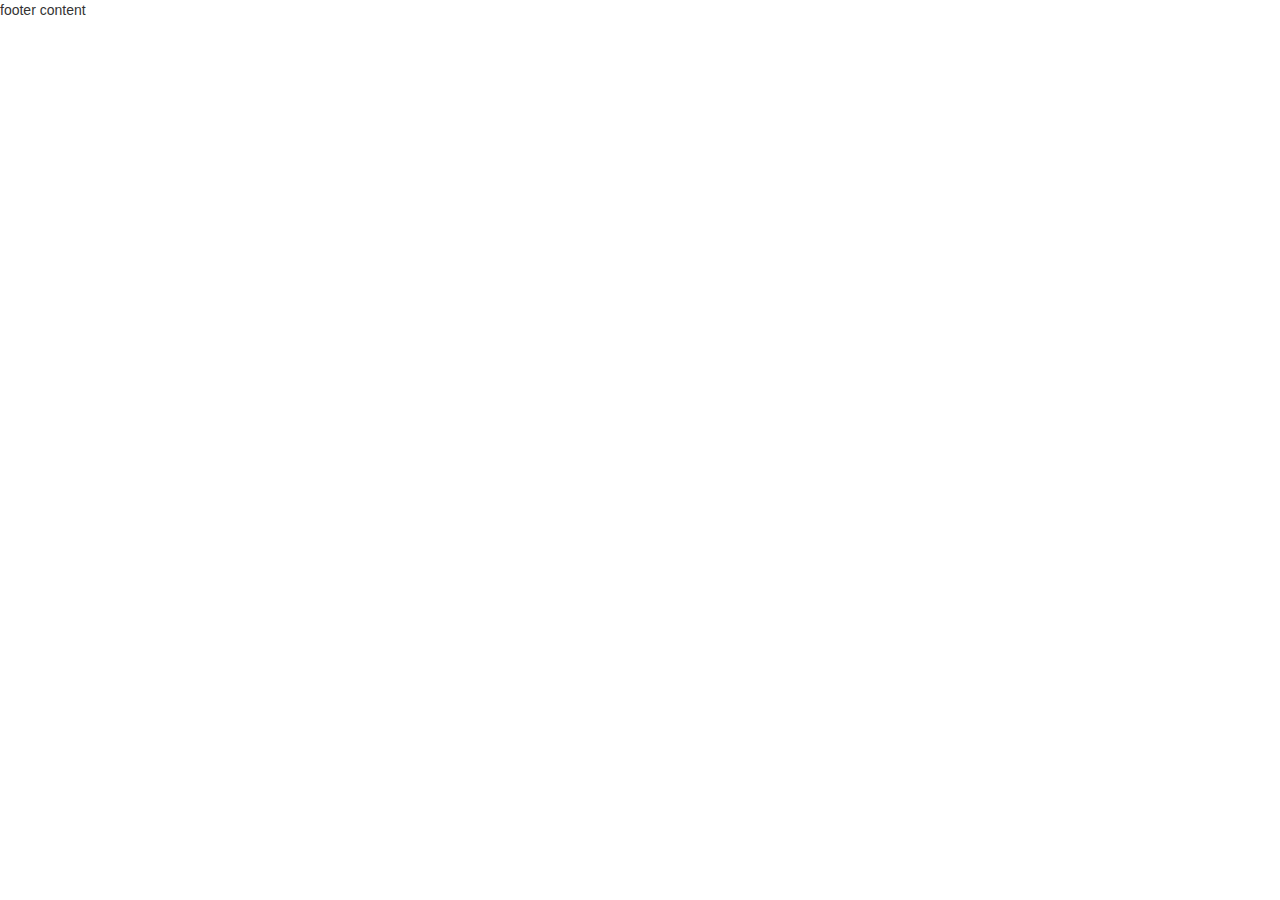
==== index.html @ b35f189c "Add project" ====
<!doctype html>
<!--[if lt IE 7]>
<html class="no-js lt-ie9 lt-ie8 lt-ie7" lang=""> <![endif]-->
<!--[if IE 7]>
<html class="no-js lt-ie9 lt-ie8" lang=""> <![endif]-->
<!--[if IE 8]>
<html class="no-js lt-ie9" lang=""> <![endif]-->
<!--[if gt IE 8]><!-->
<html class="no-js" lang=""> <!--<![endif]-->
<head>
    <meta charset="utf-8">
    <meta http-equiv="X-UA-Compatible" content="IE=edge,chrome=1">
    <title></title>
    <meta name="description" content="">
    <meta name="viewport" content="width=device-width, initial-scale=1">
    <link rel="shortcut icon" href="img/icons/favicon.ico" type="image/x-icon"/>
    <link rel="apple-touch-icon" href="img/icons/apple-touch-icon.png"/>
    <link rel="apple-touch-icon" sizes="57x57" href="img/icons/apple-touch-icon-57x57.png"/>
    <link rel="apple-touch-icon" sizes="72x72" href="img/icons/apple-touch-icon-72x72.png"/>
    <link rel="apple-touch-icon" sizes="76x76" href="img/icons/apple-touch-icon-76x76.png"/>
    <link rel="apple-touch-icon" sizes="114x114" href="img/icons/apple-touch-icon-114x114.png"/>
    <link rel="apple-touch-icon" sizes="120x120" href="img/icons/apple-touch-icon-120x120.png"/>
    <link rel="apple-touch-icon" sizes="144x144" href="img/icons/apple-touch-icon-144x144.png"/>
    <link rel="apple-touch-icon" sizes="152x152" href="img/icons/apple-touch-icon-152x152.png"/>
    <link rel="apple-touch-icon" sizes="180x180" href="img/icons/apple-touch-icon-180x180.png"/>

    <link rel="stylesheet" href="css/bootstrap.css">
    <link rel="stylesheet" href="css/bootstrap-theme.css">
    <link rel="stylesheet" href="css/font-awesome.css">
    <link rel="stylesheet" href="css/main.css">


    <link href='https://fonts.googleapis.com/css?family=Montserrat' rel='stylesheet'>
    <link href='https://fonts.googleapis.com/css?family=Roboto' rel='stylesheet'>

    <script src="js/vendor/modernizr-2.8.3-respond-1.4.2.min.js"></script>
</head>
<body>
<div class="media-checker"></div>
<!--[if lt IE 8]>
<p class="browserupgrade">You are using an <strong>outdated</strong> browser. Please <a href="http://browsehappy.com/">upgrade your browser</a> to improve your experience.</p>
<![endif]-->





<!--Header's Part-->
<div class="head-content-wrapper"></div>

<!--Ana's Part-->
<div class="contentOne"></div>


<!--Raco's Part-->
<div class="contenetTwo"></div>


<!--Marko's Part-->
<div class="contentThree"></div>


<!--Footer's Part-->
<div class="footer-content-wrapper"></div>


<script src="//ajax.googleapis.com/ajax/libs/jquery/1.11.2/jquery.min.js"></script>
<script>window.jQuery || document.write('<script src="js/vendor/jquery-1.11.2.min.js"><\/script>')</script>

<script src="js/vendor/bootstrap.js"></script>
<script type="text/javascript" src="js/common/utilities.js"></script>
<script src="js/main.js"></script>

<!-- Google Analytics: change UA-XXXXX-X to be your site's ID. -->
<script>
    (function(b, o, i, l, e, r) {
        b.GoogleAnalyticsObject = l;
        b[l] || (b[l] =
                function() {
                    (b[l].q = b[l].q || []).push(arguments)
                });
        b[l].l = +new Date;
        e = o.createElement(i);
        r = o.getElementsByTagName(i)[0];
        e.src = '//www.google-analytics.com/analytics.js';
        r.parentNode.insertBefore(e, r)
    }(window, document, 'script', 'ga'));
    ga('create', 'UA-XXXXX-X', 'auto');
    ga('send', 'pageview');
</script>
</body>
</html>
---- css/main.css ----
*:focus {
  outline: none;
}
* {
  margin: 0;
}
html {
  box-sizing: border-box;
  -webkit-font-smoothing: antialiased;
  -moz-osx-font-smoothing: grayscale;
  height: 100%;
}
body {
  margin: 0;
  height: 100%;
}
/**
wordpress fantom space removal
*/
p:empty {
  display: none;
}
.btn:focus,
.btn:active:focus,
.btn.active:focus,
.btn.focus,
.btn:active.focus,
.btn.active.focus {
  outline: none;
}
.bootstrap-select .btn:focus {
  outline: none !important;
  -moz-box-shadow: none !important;
  -webkit-box-shadow: none !important;
}
.media-checker {
  position: absolute;
  top: -10000px;
  left: -10000px;
  z-index: 1920;
}
.image-preloader {
  position: absolute;
  top: -1000px;
  left: -5000px;
  display: block;
}
.scrollbar-measure {
  width: 100px;
  height: 100px;
  overflow: scroll;
  position: absolute;
  top: -9999px;
}
input,
textarea {
  outline: none;
}
a {
  outline: none;
}
a:link,
a:visited {
  text-decoration: none;
}
a:hover,
a:focus,
a:active {
  text-decoration: none;
  outline: none;
}
.image-wrapper {
  width: 200px;
  display: inline-block;
  font-size: 0;
  position: relative;
  vertical-align: top;
  overflow: hidden;
}
.image-wrapper:after {
  padding-top: 50%;
  display: block;
  content: '';
}
.image-wrapper .image-content {
  position: absolute;
  top: 0;
  bottom: 0;
  right: 0;
  left: 0;
  background-color: deepskyblue;
  color: white;
}
.image-wrapper .image-content img {
  width: 100%;
  height: auto;
}
/* Large Devices, Wide Screens */
@media only screen and (max-width: 1200px) {
  .media-checker {
    z-index: 1200;
  }
}
/* Medium Devices, Desktops */
@media only screen and (max-width: 992px) {
  .media-checker {
    z-index: 992;
  }
}
/*Ipad Landscape */
@media only screen and (min-device-width: 768px) and (max-device-width: 1024px) and (orientation: landscape) and (-webkit-min-device-pixel-ratio: 1) {
  .media-checker {
    z-index: 1024;
  }
}
/*Ipad Portrait*/
@media only screen and (min-device-width: 768px) and (max-device-width: 1024px) and (orientation: portrait) {
  .media-checker {
    z-index: 768;
  }
}
/* Small Devices, Tablets */
@media only screen and (max-width: 767px) {
  .media-checker {
    z-index: 767;
  }
}
/* Extra Small Devices, Phones */
@media only screen and (max-width: 480px) {
  .media-checker {
    z-index: 480;
  }
}
/* Extra Small Devices, Phones */
@media only screen and (max-width: 479px) {
  .media-checker {
    z-index: 479;
  }
}
/* Custom, iPhone Retina */
@media only screen and (max-width: 320px) {
  .media-checker {
    z-index: 320;
  }
}
.mobile-navigation {
  position: fixed;
  z-index: 1010;
  top: 0;
  width: 100%;
  height: 55px;
  border-bottom: 1px solid #ededed;
  background-color: white;
}
.mobile-navigation:after {
  content: '';
  display: table;
  clear: both;
}
.mobile-navigation .logo-container {
  display: block;
  float: left;
  width: auto;
  max-width: 199px;
  height: 45px;
  margin-top: 0;
  margin-left: 20px;
  position: relative;
  top: 50%;
  -webkit-transform: translateY(-50%);
  -moz-transform: translateY(-50%);
  -ms-transform: translateY(-50%);
  -o-transform: translateY(-50%);
  transform: translateY(-50%);
}
.mobile-navigation .logo-container a {
  display: block;
  overflow: hidden;
  height: 45px;
}
.mobile-navigation .logo-container a img {
  width: auto;
  height: 100%;
}
.mobile-navigation .navigation-trigger {
  display: block;
  float: right;
  position: relative;
  top: 50%;
  -webkit-transform: translateY(-50%);
  -moz-transform: translateY(-50%);
  -ms-transform: translateY(-50%);
  -o-transform: translateY(-50%);
  transform: translateY(-50%);
}
.mobile-navigation .navigation-trigger a {
  display: inline-block;
  vertical-align: middle;
}
.mobile-navigation .navigation-trigger a:link,
.mobile-navigation .navigation-trigger a:visited {
  color: black;
}
.mobile-navigation .navigation-trigger a:hover,
.mobile-navigation .navigation-trigger a:active,
.mobile-navigation .navigation-trigger a:focus {
  color: #404040;
}
.mobile-navigation .navigation-trigger a:last-child {
  margin-left: 20px;
}
.mobile-navigation .navigation-trigger a:last-child i {
  font-size: 35px;
  line-height: 30px;
}
.mobile-navigation .navigation-trigger i {
  margin-right: 20px;
  font-size: 25px;
  line-height: 55px;
}
.mobile-links-list-container {
  position: fixed;
  z-index: 1000;
  top: 55px;
  display: none;
  overflow: hidden;
  width: 100%;
  background-color: white;
}
.mobile-links-list-container ul {
  margin: 0;
  padding: 0;
  border-top: 1px solid #ededed;
}
.mobile-links-list-container ul li {
  display: block;
  padding: 0;
  list-style: none;
  border-bottom: 1px solid #ededed;
  background-image: none;
}
.mobile-links-list-container ul li a {
  display: block;
  padding: 10px 0 10px 30px;
  text-transform: uppercase;
  font-size: 18px;
}
.mobile-links-list-container ul li a:link,
.mobile-links-list-container ul li a:visited {
  color: black;
}
.mobile-links-list-container ul li a:hover,
.mobile-links-list-container ul li a:focus,
.mobile-links-list-container ul li a:active {
  color: black;
  background-color: #ebebeb;
}
.pusher {
  height: 55px;
}
/* Large Devices, Wide Screens */
/* Medium Devices, Desktops */
/*Ipad Landscape */
/*Ipad Portrait*/
/* Small Devices, Tablets */
/* Extra Small Devices, Phones */
/* Extra Small Devices, Phones */
/* Custom, iPhone Retina */
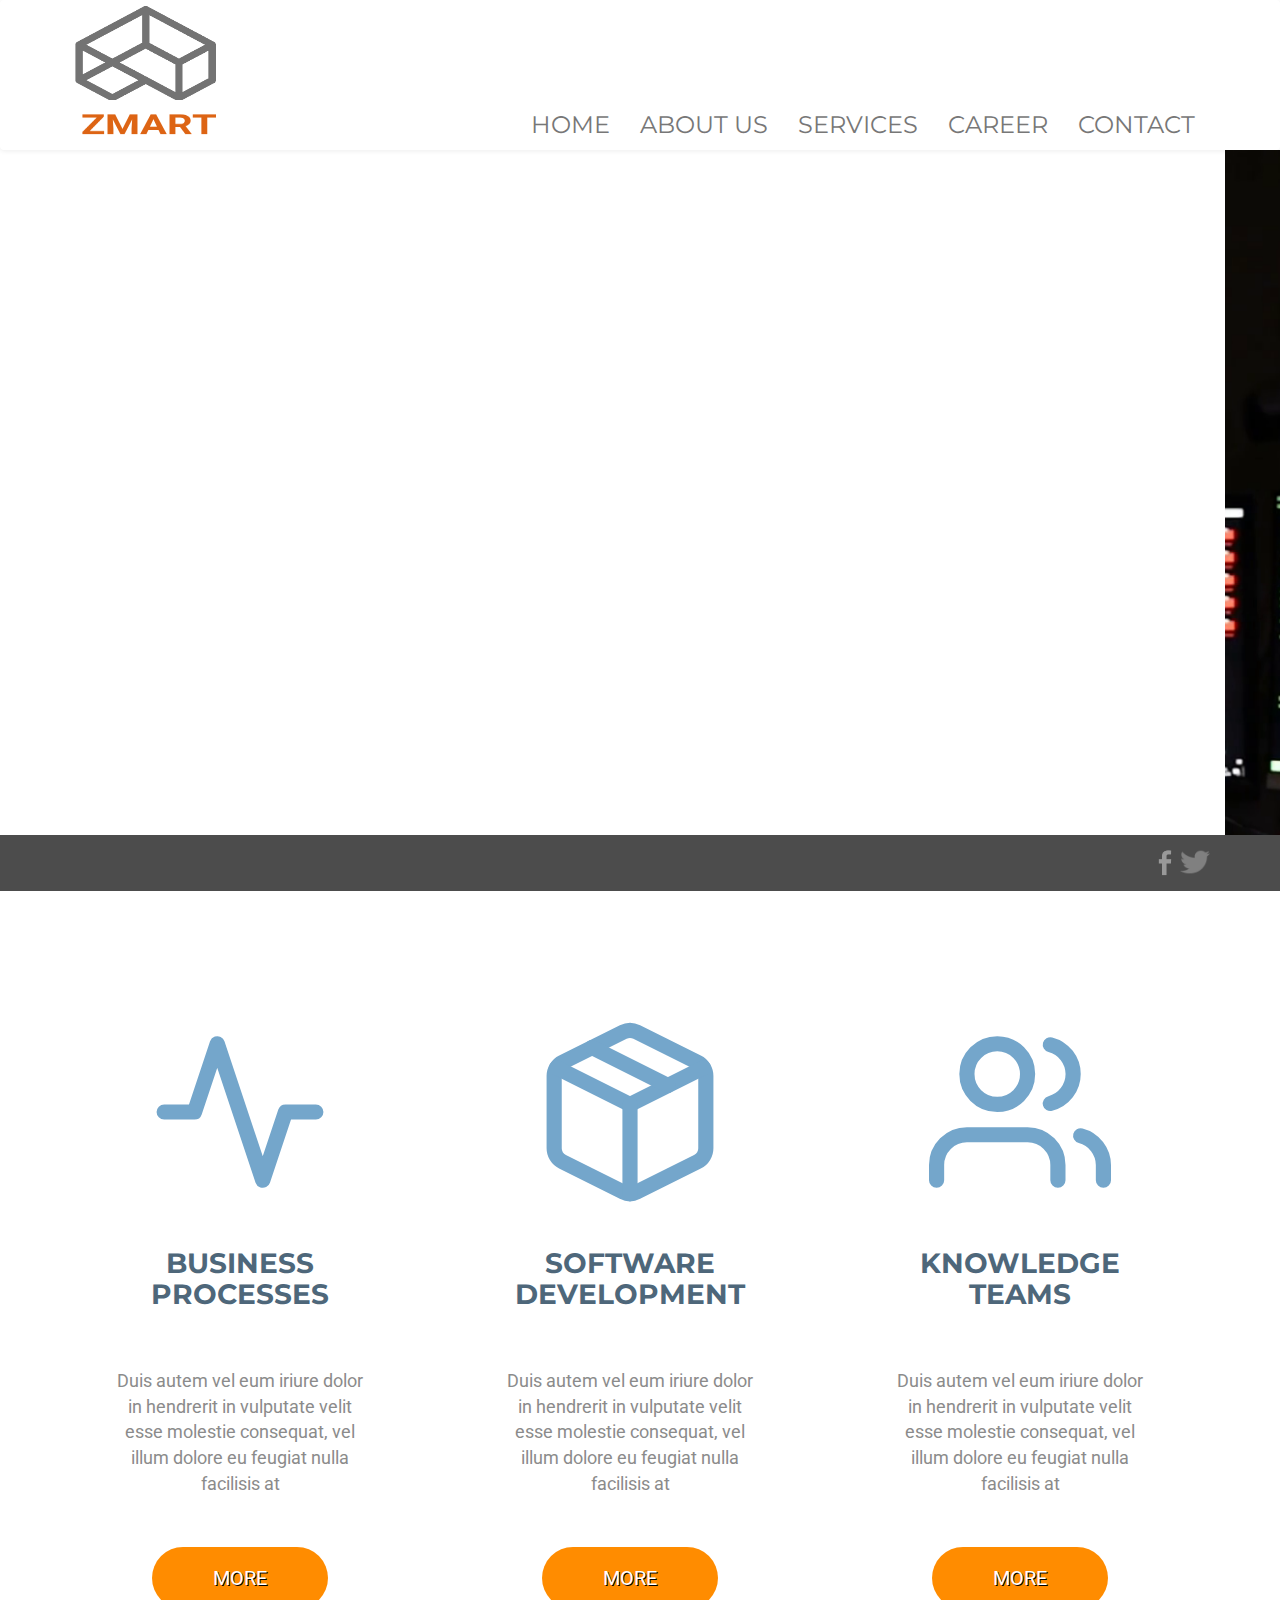
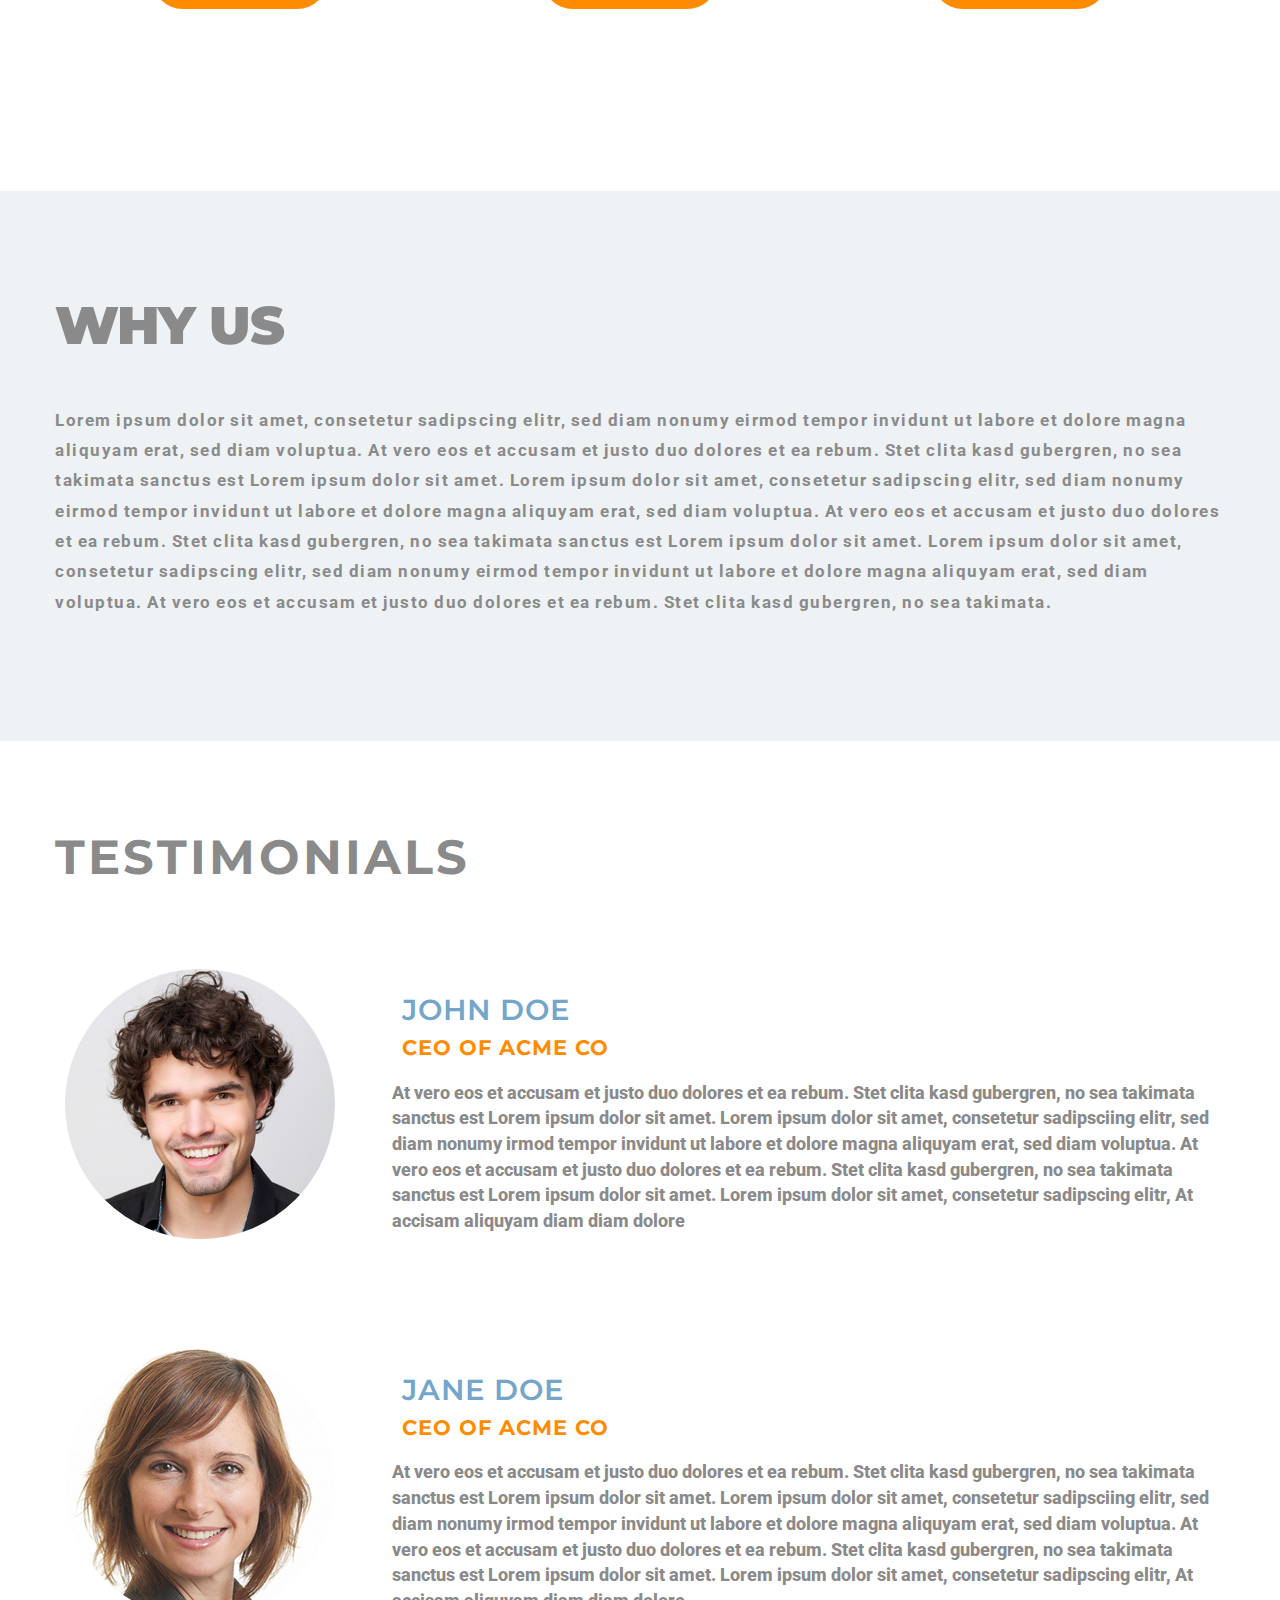
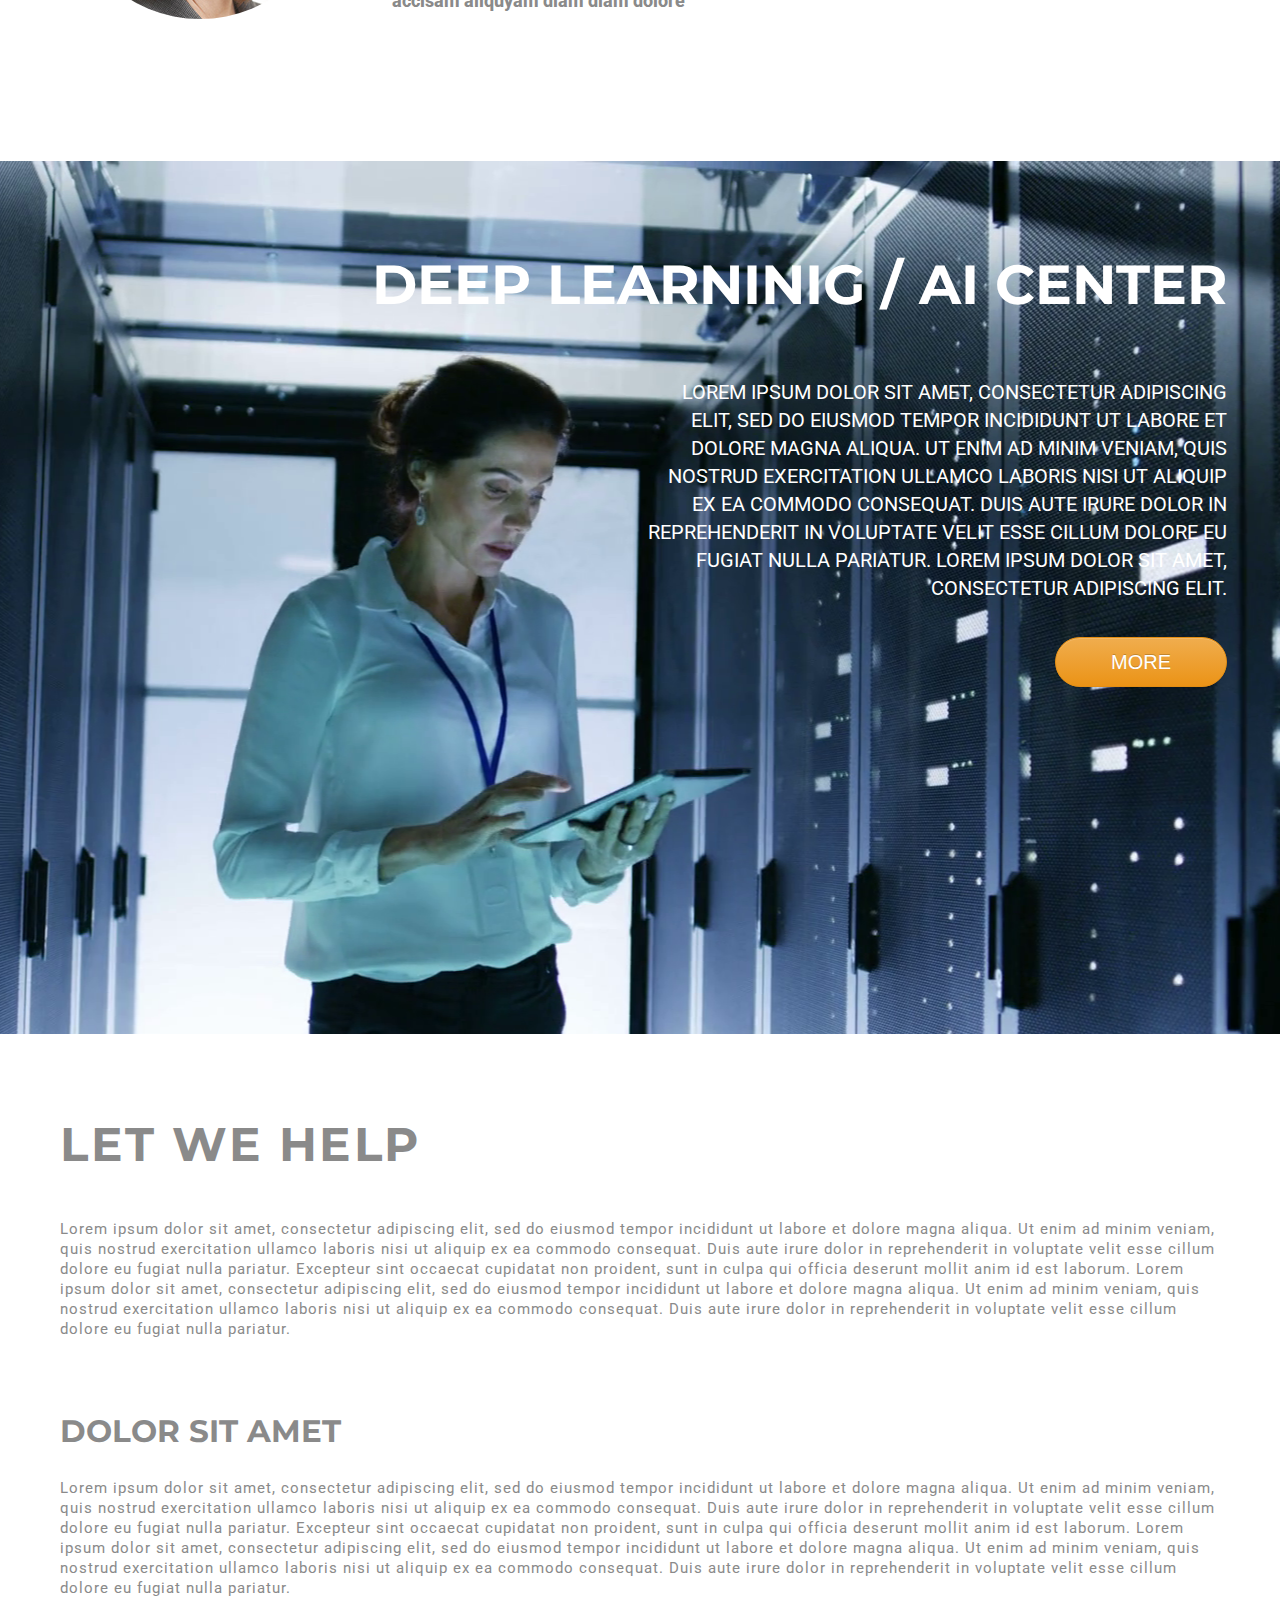
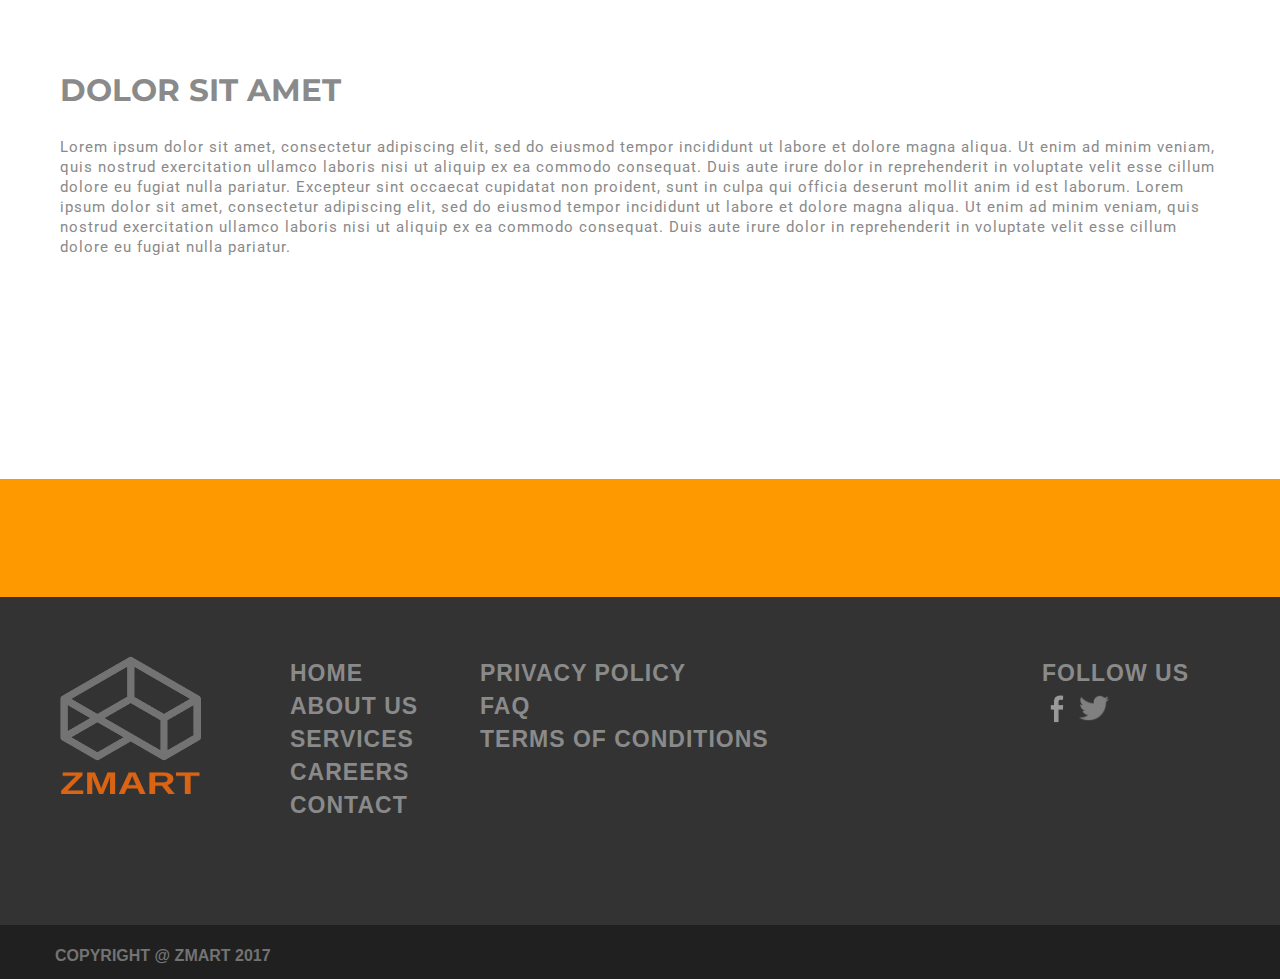
==== commit 58dd57f9: "error solved" ====
--- a/index.html
+++ b/index.html
@@ -29,20 +29,20 @@
     <link rel="stylesheet" href="css/font-awesome.css">
     <link rel="stylesheet" href="css/main.css">
 
+    <link rel="stylesheet" href="css/owl.carousel.css">
 
     <link href='https://fonts.googleapis.com/css?family=Montserrat' rel='stylesheet'>
     <link href='https://fonts.googleapis.com/css?family=Roboto' rel='stylesheet'>
 
-    <script src="js/vendor/modernizr-2.8.3-respond-1.4.2.min.js"></script>
+
+
 </head>
 <body>
+
 <div class="media-checker"></div>
 <!--[if lt IE 8]>
 <p class="browserupgrade">You are using an <strong>outdated</strong> browser. Please <a href="http://browsehappy.com/">upgrade your browser</a> to improve your experience.</p>
 <![endif]-->
-
-
-
 
 
 <!--Header's Part-->
@@ -53,7 +53,7 @@
 
 
 <!--Raco's Part-->
-<div class="contenetTwo"></div>
+<div class="contentTwo"></div>
 
 
 <!--Marko's Part-->
@@ -64,11 +64,14 @@
 <div class="footer-content-wrapper"></div>
 
 
-<script src="//ajax.googleapis.com/ajax/libs/jquery/1.11.2/jquery.min.js"></script>
+
 <script>window.jQuery || document.write('<script src="js/vendor/jquery-1.11.2.min.js"><\/script>')</script>
 
+<script src="js/vendor/jquery-1.11.2.min.js"></script>
+
 <script src="js/vendor/bootstrap.js"></script>
-<script type="text/javascript" src="js/common/utilities.js"></script>
+<script src="js/vendor/modernizr-2.8.3-respond-1.4.2.min.js"></script>
+<script src="js/common/utilities.js"></script>
 <script src="js/main.js"></script>
 
 <!-- Google Analytics: change UA-XXXXX-X to be your site's ID. -->
@@ -88,5 +91,8 @@
     ga('create', 'UA-XXXXX-X', 'auto');
     ga('send', 'pageview');
 </script>
+
+
+
 </body>
 </html>
--- a/css/main.css
+++ b/css/main.css
@@ -142,6 +142,471 @@
   .media-checker {
     z-index: 320;
   }
+}
+/*Ana's variables*/
+.head-content-wrapper {
+  background: white;
+  height: 150px;
+}
+.head-content-wrapper .navbar {
+  background: white;
+  border: 0;
+  margin: 0;
+  height: 150px;
+}
+.head-content-wrapper .navbar .container-fluid .container .row #imagelogo {
+  position: relative;
+  top: -20px;
+}
+.head-content-wrapper .navbar .container-fluid .container .row #imagelogo img {
+  height: 150px;
+  width: 150px;
+  transform: rotateX(45deg);
+}
+.head-content-wrapper .navbar .container-fluid .container .row #menubar {
+  width: 100%;
+  position: relative;
+  top: -50px;
+  z-index: 10;
+  background: white;
+}
+.head-content-wrapper .navbar .container-fluid .container .row #menubar .navbar-header .navbar-brand {
+  font-size: 30pt;
+  transform: rotateX(45deg);
+  padding-left: 26px;
+  font-family: Roboto;
+  font-weight: bold;
+  color: #dd6414;
+}
+.head-content-wrapper .navbar .container-fluid .container .row #menubar #navbar3 {
+  border: 0;
+  font-size: 18pt;
+  cursor: pointer;
+}
+.head-content-wrapper .navbar .container-fluid .container .row #menubar #navbar3 .nav li {
+  font-family: 'Montserrat';
+  text-align: center;
+}
+.head-content-wrapper .navbar .container-fluid .container .row #menubar #navbar3 .nav li a:hover {
+  color: #ff7f00;
+}
+/*ID1 DIV*/
+#id1 {
+  padding: 0;
+  height: 685px;
+  overflow: hidden;
+}
+#id1 .container {
+  position: relative;
+  bottom: 430px;
+  text-align: right;
+  z-index: 3;
+}
+#id1 .container .owl-text {
+  font-size: 58pt;
+  color: white;
+  font-family: Montserrat, sans-serif;
+  font-weight: bold;
+}
+#id1 .owl-carousel .item img {
+  object-fit: cover;
+  width: 100%;
+  height: 1000px;
+}
+/*ID2 DIV*/
+#id2 {
+  background: #4c4c4c;
+  margin: 0px;
+  padding-top: 13px;
+  padding-bottom: 15px;
+}
+#id2 .list-style {
+  list-style: none;
+}
+#id2 .list-style li {
+  float: right;
+}
+#id2 .list-style li a #p1:hover {
+  content: url("../img/twitterHover.png");
+}
+#id2 .list-style li a #p2:hover {
+  content: url("../img/facebookHover.png");
+}
+/* ID3 DIV*/
+#id3 {
+  height: 900px;
+}
+#id3 .container .row {
+  padding: 0px;
+}
+#id3 .container .row .col-lg-4 .jumbotron {
+  background: transparent;
+  font-family: 'Montserrat', sans-serif;
+  padding-top: 130px;
+  padding-bottom: 200px;
+  padding-left: 40px;
+}
+#id3 .container .row .col-lg-4 .jumbotron p {
+  font-family: 'Roboto', sans-serif;
+  margin-bottom: 50px;
+  margin-top: 50px;
+  color: grey;
+}
+#id3 .container .row .col-lg-4 .jumbotron .card {
+  border: none;
+  width: 100%;
+  height: auto;
+}
+#id3 .container .row .col-lg-4 .jumbotron .card .card-body {
+  margin-bottom: 10px;
+}
+#id3 .container .row .col-lg-4 .jumbotron .card .card-body .btn {
+  font-family: 'Roboto', sans-serif;
+  background: #ff8c00;
+  border-radius: 1000px;
+  padding: 20px 60px;
+  color: #ffffff;
+  display: inline-block;
+  font: normal 400 20px/1 "Roboto";
+  text-align: center;
+  text-shadow: 1px 1px #000000;
+  margin-left: 0px;
+}
+#id3 .container .row .col-lg-4 .jumbotron .card .card-body .card-title {
+  font-family: 'Montserrat', sans-serif;
+  font-size: 28px;
+  font: bold 900 30px/1 "Montserrat";
+  margin-top: 10px;
+  padding: 0px;
+  width: auto;
+  height: 70px;
+  color: #4e677a;
+  margin-top: 40px;
+  margin-bottom: 0px;
+}
+#id3 .container .row .col-lg-4 .jumbotron .card .card-body .card-text {
+  font-size: 18px;
+  color: #8b8b8b;
+  font-weight: 400;
+  padding-bottom: 0px;
+}
+/*Raco's variables*/
+/*Template for Raco's paragraphs in div id5*/
+.tmpl .col-lg-9 {
+  padding-left: 52px;
+}
+.tmpl .col-lg-9 h1 {
+  padding-left: 10px;
+  padding-top: 10px;
+  font-family: 'Montserrat';
+  color: #74a6cb;
+  font-weight: 600;
+  font-size: 22pt;
+  letter-spacing: 1px;
+}
+.tmpl .col-lg-9 h6 {
+  font-family: 'Montserrat';
+  padding-left: 10px;
+  color: #ff8c00;
+  font-weight: bold;
+  font-size: 16pt;
+  letter-spacing: 1px;
+}
+.tmpl .col-lg-9 p {
+  font-family: 'Roboto';
+  padding-top: 10px;
+  color: #8a8a8a;
+  font-weight: 800;
+  font-size: 18px;
+}
+/*ID4 DIV*/
+#id4 {
+  height: 550px;
+  background-color: #eef2f4;
+}
+#id4 .container {
+  padding: 0px;
+  margin-top: 105px;
+}
+#id4 .container .row {
+  margin-top: 0px;
+  padding-left: 15px;
+  padding-right: 15px;
+}
+#id4 .container .row .col-lg-12 {
+  padding: 0px;
+}
+#id4 .container .row .col-lg-12 h1 {
+  font-family: 'Montserrat';
+  color: #8a8a8a;
+  font-weight: 900;
+  font-size: 40pt;
+  margin: 0px;
+  letter-spacing: -1.5px;
+}
+#id4 .container .row .col-lg-12 p {
+  color: #8a8a8a;
+  letter-spacing: 1.5px;
+  padding-top: 50px;
+  font-weight: bold;
+  line-height: 1.75;
+  font-size: 13pt;
+  margin: 0px;
+  font-family: 'Roboto';
+  word-spacing: -1px;
+}
+/*ID5 DIV*/
+#id5 {
+  height: 1020px;
+}
+#id5 .container {
+  padding: 0;
+}
+#id5 .container #r1 {
+  margin-top: 90px;
+}
+#id5 .container #r1 .col-lg-12 {
+  padding-left: 15px;
+}
+#id5 .container #r1 .col-lg-12 h1 {
+  font-family: 'Montserrat';
+  color: #8a8a8a;
+  font-weight: bold;
+  font-size: 36pt;
+  margin-top: 0px;
+  margin-left: 0px;
+  letter-spacing: 3.1px;
+}
+#id5 .container #r2 {
+  margin-top: 70px;
+}
+#id5 .container #r2 .col-lg-3 {
+  padding-left: 25px;
+  padding-top: 5px;
+}
+#id5 .container #r2 .col-lg-3 img {
+  object-position: 90% 0;
+  border-radius: 50%;
+  object-fit: none;
+  width: 270px;
+  height: 270px;
+}
+#id5 .container #r2 .col-lg-9 {
+  padding-left: 52px;
+}
+#id5 .container #r2 .col-lg-9 h1 {
+  padding-left: 10px;
+  padding-top: 10px;
+  font-family: 'Montserrat';
+  color: #74a6cb;
+  font-weight: 600;
+  font-size: 22pt;
+  letter-spacing: 1px;
+}
+#id5 .container #r2 .col-lg-9 h6 {
+  font-family: 'Montserrat';
+  padding-left: 10px;
+  color: #ff8c00;
+  font-weight: bold;
+  font-size: 16pt;
+  letter-spacing: 1px;
+}
+#id5 .container #r2 .col-lg-9 p {
+  font-family: 'Roboto';
+  padding-top: 10px;
+  color: #8a8a8a;
+  font-weight: 800;
+  font-size: 18px;
+}
+#id5 .container #r3 {
+  margin-top: 100px;
+}
+#id5 .container #r3 .col-lg-3 {
+  padding-left: 25px;
+  padding-top: 5px;
+}
+#id5 .container #r3 .col-lg-3 img {
+  object-position: 30% 0;
+  border-radius: 50%;
+  object-fit: none;
+  width: 270px;
+  height: 270px;
+}
+#id5 .container #r3 .col-lg-9 {
+  padding-left: 52px;
+}
+#id5 .container #r3 .col-lg-9 h1 {
+  padding-left: 10px;
+  padding-top: 10px;
+  font-family: 'Montserrat';
+  color: #74a6cb;
+  font-weight: 600;
+  font-size: 22pt;
+  letter-spacing: 1px;
+}
+#id5 .container #r3 .col-lg-9 h6 {
+  font-family: 'Montserrat';
+  padding-left: 10px;
+  color: #ff8c00;
+  font-weight: bold;
+  font-size: 16pt;
+  letter-spacing: 1px;
+}
+#id5 .container #r3 .col-lg-9 p {
+  font-family: 'Roboto';
+  padding-top: 10px;
+  color: #8a8a8a;
+  font-weight: 800;
+  font-size: 18px;
+}
+/*Marko's variables*/
+/*ID6 DIV*/
+#id6 {
+  height: 873px;
+  padding: 0;
+  background: url("../img/img1.png") no-repeat center;
+  background-size: cover;
+}
+#id6 .container {
+  padding-right: 13px;
+  text-align: right;
+}
+#id6 .container .row .col-lg-12 {
+  padding: 0;
+}
+#id6 .container .row .col-lg-12 h1 {
+  font-family: 'Montserrat';
+  color: #ffffff;
+  margin-top: 94px;
+  font-size: 55px;
+  font-weight: bolder;
+}
+#id6 .container .row .col-lg-6 {
+  padding: 0;
+}
+#id6 .container .row .col-lg-6 p {
+  font-family: 'Roboto';
+  color: #ffffff;
+  font-size: 20px;
+  margin-top: 52px;
+  line-height: 28px;
+  text-transform: uppercase;
+}
+#id6 .container .row .col-lg-3 {
+  padding: 0;
+}
+#id6 .container .row .col-lg-3 .btn {
+  font-size: 20px;
+  margin-top: 25px;
+  padding: 10px 55px 10px 55px;
+  border-radius: 25px;
+}
+/*ID7 DIV*/
+#id7 {
+  padding-bottom: 207px;
+  padding-top: 60px;
+  color: #8a8a8a;
+}
+#id7 .container {
+  padding: 5px;
+}
+#id7 .container .row .col-lg-12 h1 {
+  font-family: 'Montserrat';
+  font-size: 47px;
+  font-weight: bolder;
+  letter-spacing: 2.5px;
+  padding-bottom: 38px;
+}
+#id7 .container .row .col-lg-12 h3 {
+  font-family: 'Montserrat';
+  padding-top: 55px;
+  font-weight: bold;
+  font-size: 31px;
+  padding-bottom: 20px;
+}
+#id7 .container .row .col-lg-12 p {
+  font-family: 'Roboto';
+  font-size: 15px;
+  line-height: 20px;
+  letter-spacing: 1px;
+}
+.footer-content-wrapper #r1 {
+  height: 118px;
+  background-color: #ff9900;
+}
+.footer-content-wrapper #r2 {
+  height: 328px;
+  background-color: #333333;
+  padding: 0;
+}
+.footer-content-wrapper #r2 .container {
+  padding: 0;
+}
+.footer-content-wrapper #r2 .container .row #logo img {
+  margin-top: 38px;
+  margin-right: 0px;
+  transform: rotateX(40deg);
+  width: 150px;
+  height: 150px;
+}
+.footer-content-wrapper #r2 .container .row #logo #zmart {
+  font-size: 40px;
+  font-weight: bolder;
+  color: #db6414;
+  position: relative;
+  top: -30px;
+  left: 5px;
+  transform: rotateX(40deg);
+}
+.footer-content-wrapper #r2 .container .row #menu {
+  padding: 0px;
+  color: #8a8a8a;
+}
+.footer-content-wrapper #r2 .container .row #menu ul {
+  font-weight: bold;
+  letter-spacing: 1px;
+  line-height: 33px;
+  padding-left: 50px;
+  margin-top: 60px;
+  font-size: 23px;
+  list-style-type: none;
+}
+.footer-content-wrapper #r2 .container .row #menu ul li .fb {
+  width: 30px;
+  height: 30px;
+}
+.footer-content-wrapper #r2 .container .row #menu ul li .fb:hover {
+  content: url("../img/facebookHover.png");
+}
+.footer-content-wrapper #r2 .container .row #menu ul li .tw {
+  width: 30px;
+  height: 30px;
+}
+.footer-content-wrapper #r2 .container .row #menu ul li .tw:hover {
+  content: url("../img/twitterHover.png");
+}
+.footer-content-wrapper #r2 .container .row #menu ul li:hover {
+  color: #ff7f00;
+  cursor: pointer;
+}
+.footer-content-wrapper #r2 .container .row #menu:nth-child(3) ul {
+  padding-left: 40px;
+}
+.footer-content-wrapper #r2 .container .row #menu:nth-child(4) ul {
+  padding-left: 2px;
+}
+.footer-content-wrapper #r3 {
+  height: 54px;
+  background-color: #202020;
+}
+.footer-content-wrapper #r3 .container {
+  padding: 0;
+}
+.footer-content-wrapper #r3 .container .row .col-lg-12 {
+  padding-top: 20px;
+  font-weight: bold;
+  font-size: 16px;
+  color: #737373;
 }
 .mobile-navigation {
   position: fixed;
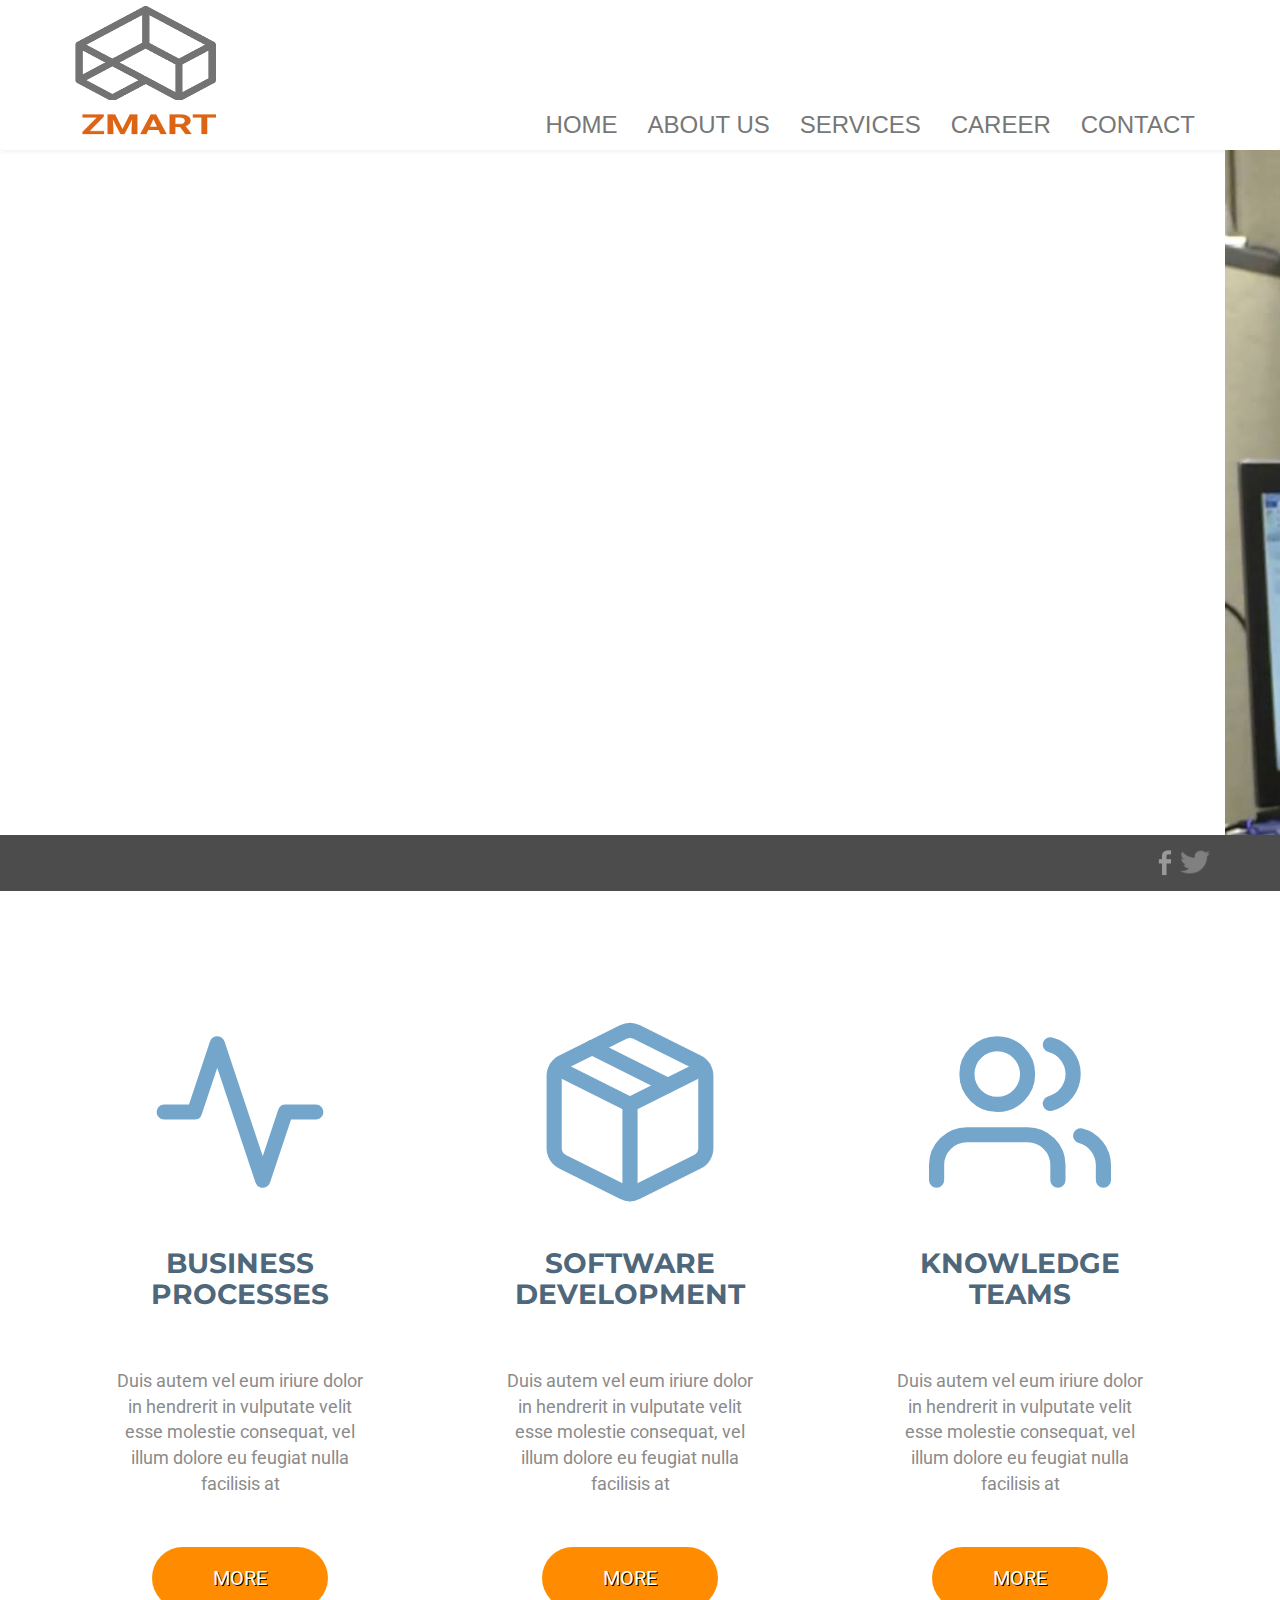
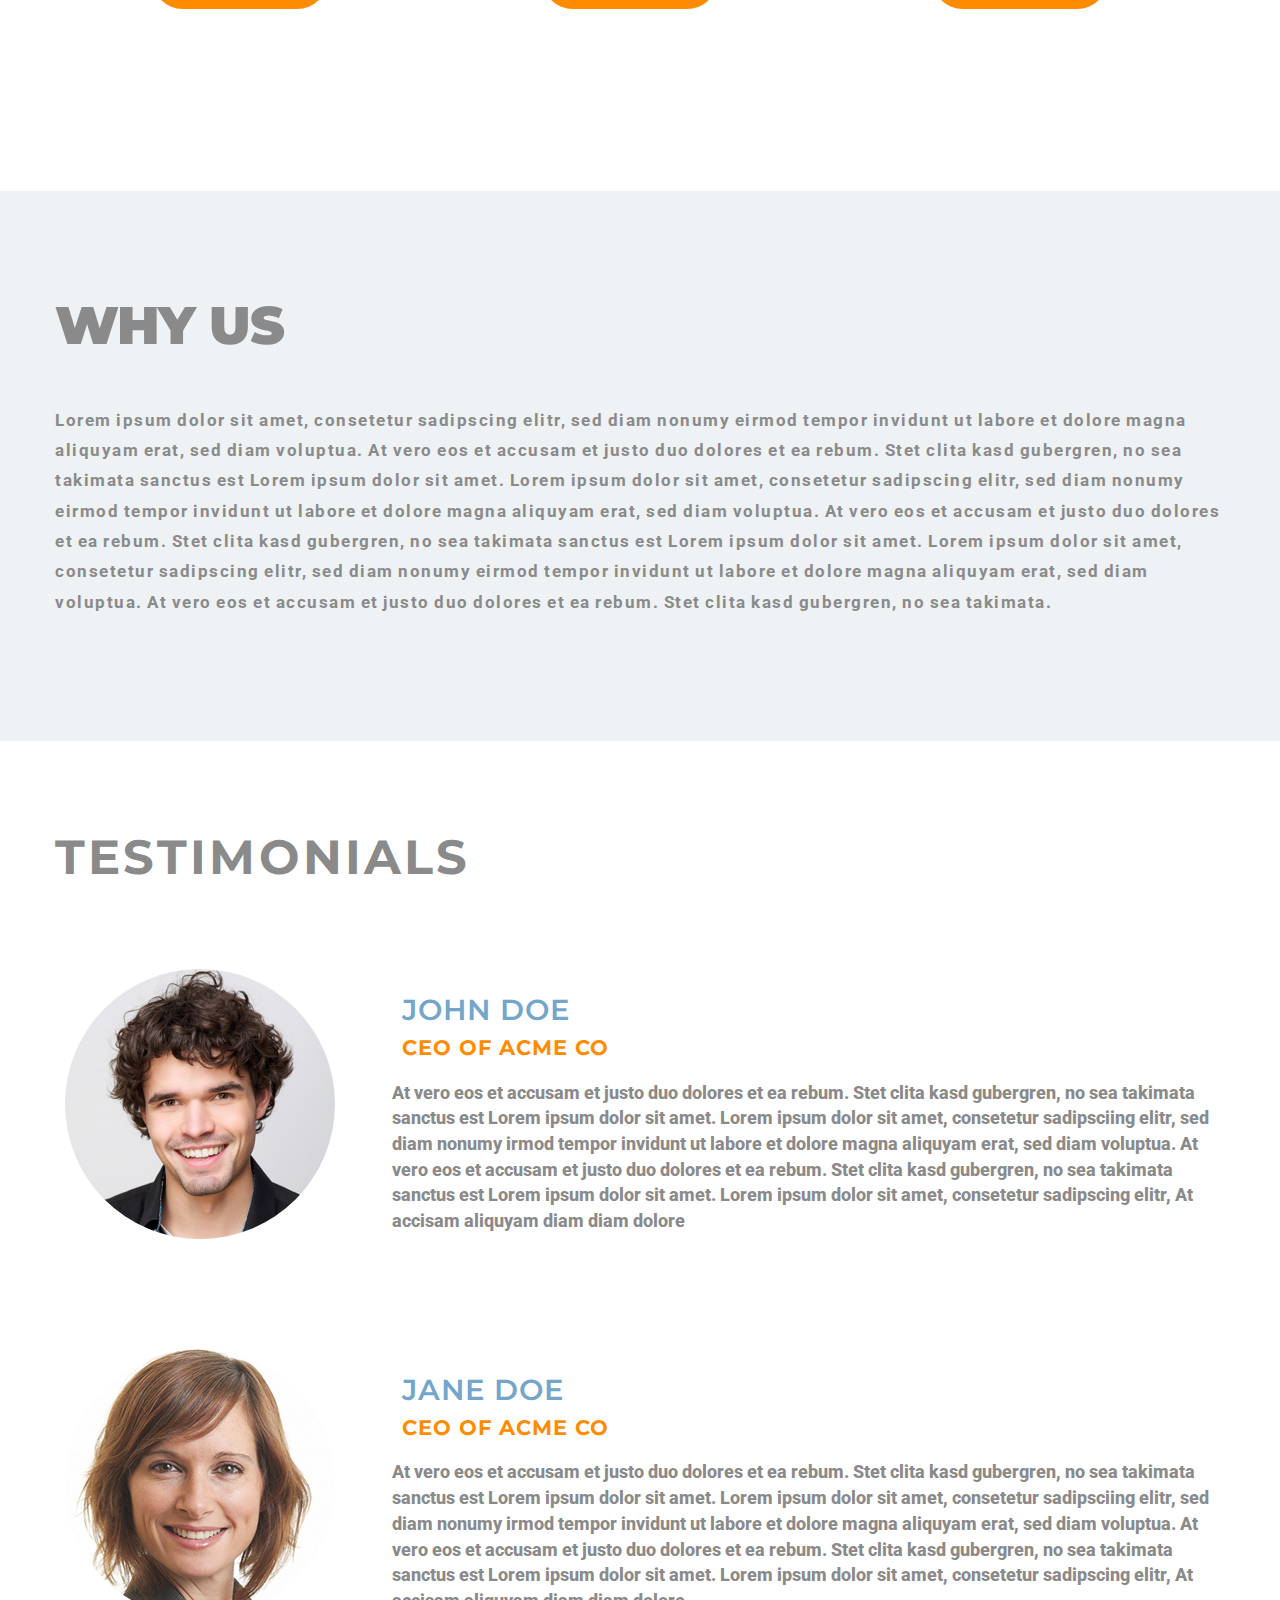
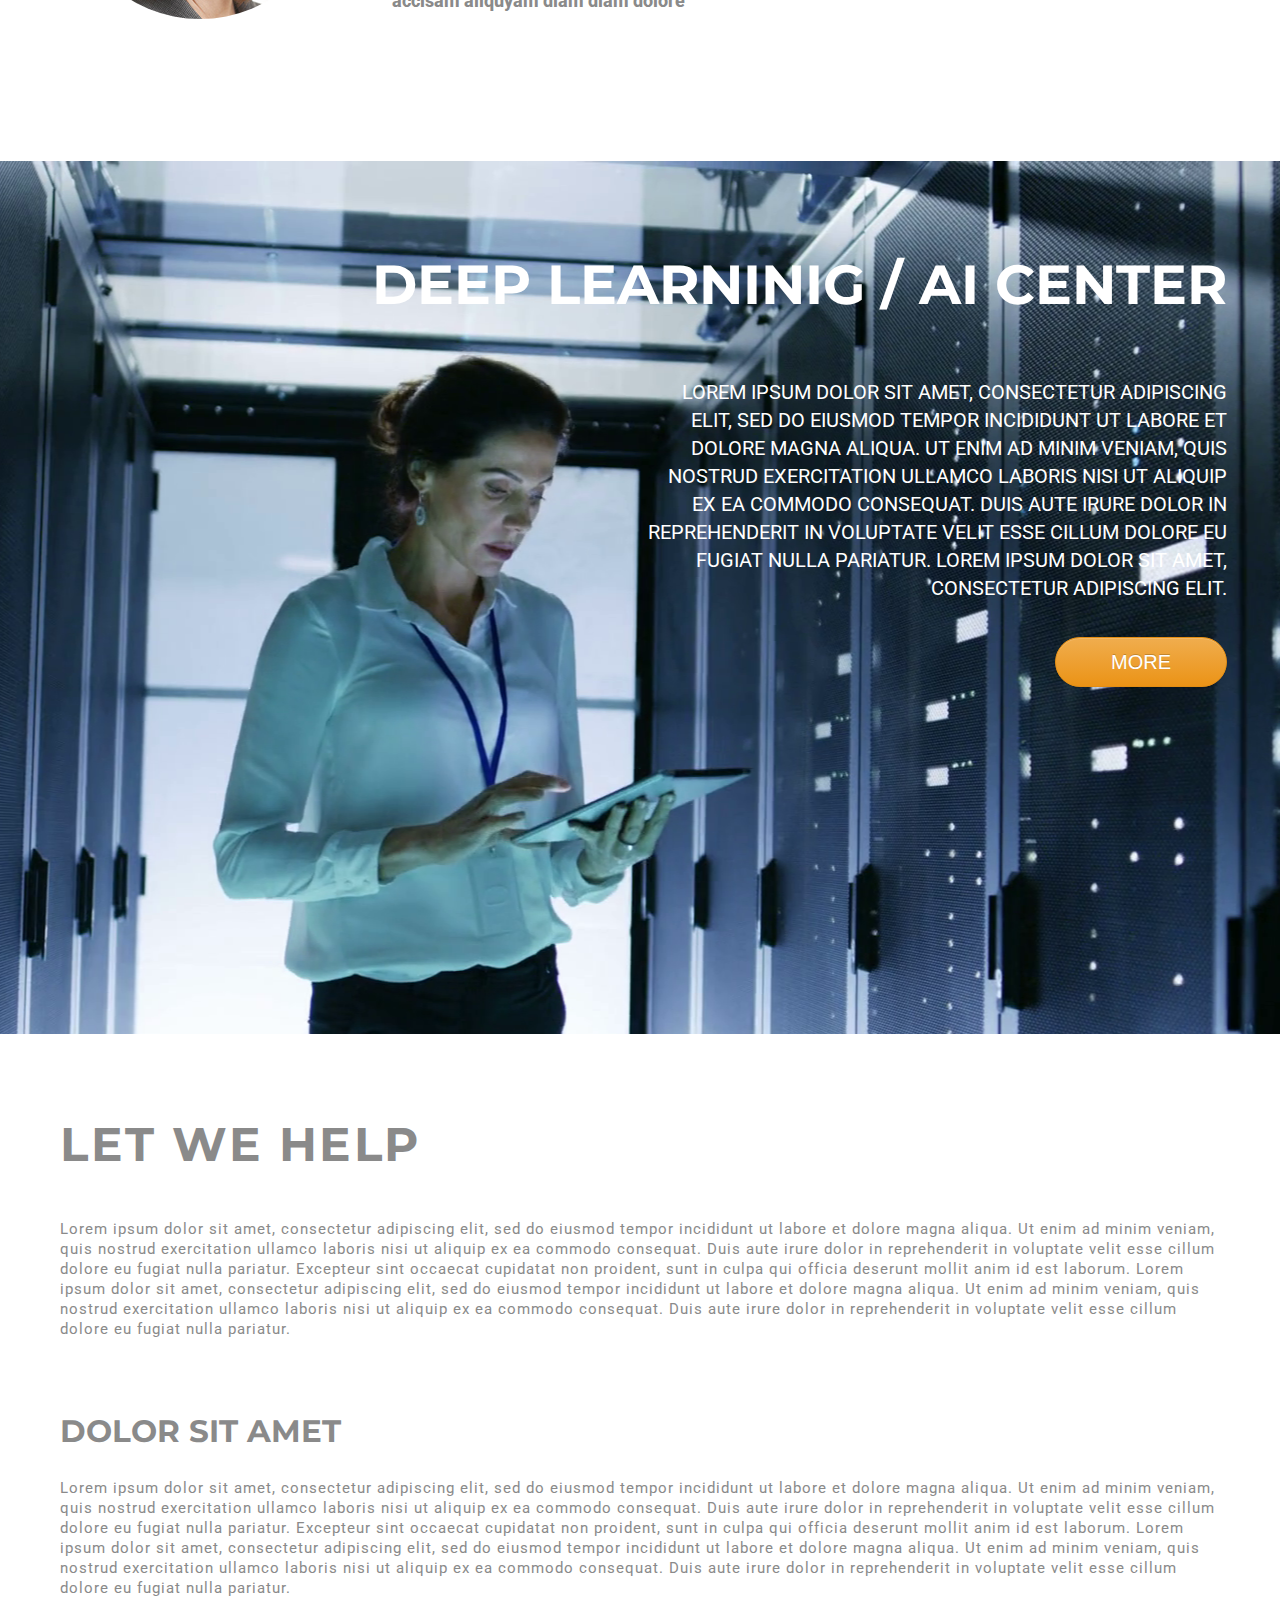
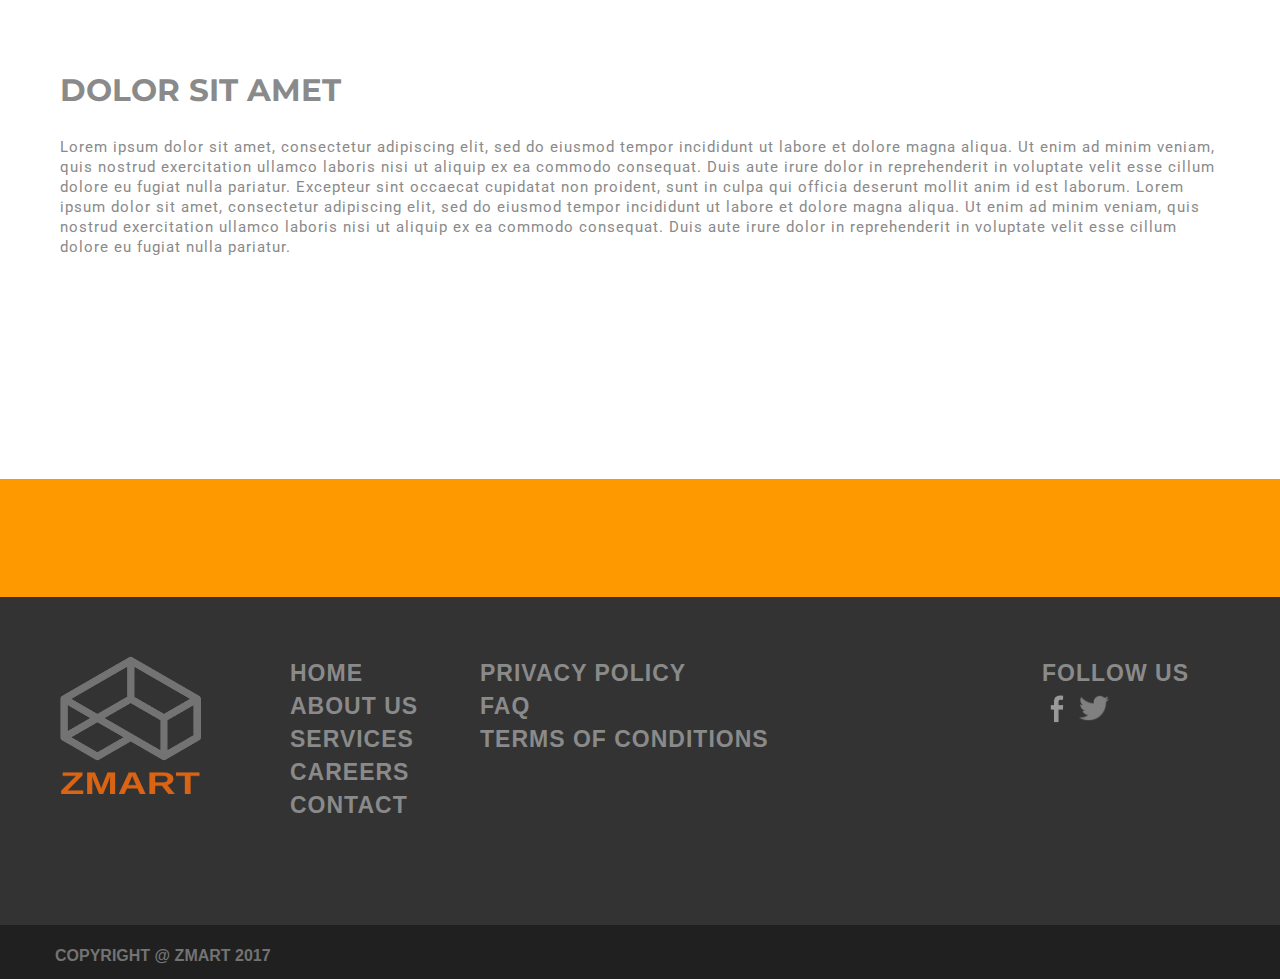
==== commit e33e5a43: "Version in progress." ====
--- a/index.html
+++ b/index.html
@@ -10,7 +10,7 @@
 <head>
     <meta charset="utf-8">
     <meta http-equiv="X-UA-Compatible" content="IE=edge,chrome=1">
-    <title></title>
+    <title>Marko's</title>
     <meta name="description" content="">
     <meta name="viewport" content="width=device-width, initial-scale=1">
     <link rel="shortcut icon" href="img/icons/favicon.ico" type="image/x-icon"/>
@@ -27,30 +27,134 @@
     <link rel="stylesheet" href="css/bootstrap.css">
     <link rel="stylesheet" href="css/bootstrap-theme.css">
     <link rel="stylesheet" href="css/font-awesome.css">
+    <link rel="stylesheet" href="css/owl.carousel.css">
+    <link rel="stylesheet" href="css/owl.theme.default.css">
+
     <link rel="stylesheet" href="css/main.css">
-
-    <link rel="stylesheet" href="css/owl.carousel.css">
 
     <link href='https://fonts.googleapis.com/css?family=Montserrat' rel='stylesheet'>
     <link href='https://fonts.googleapis.com/css?family=Roboto' rel='stylesheet'>
-
-
-
 </head>
+
 <body>
-
 <div class="media-checker"></div>
 <!--[if lt IE 8]>
 <p class="browserupgrade">You are using an <strong>outdated</strong> browser. Please <a href="http://browsehappy.com/">upgrade your browser</a> to improve your experience.</p>
 <![endif]-->
 
-
 <!--Header's Part-->
 <div class="head-content-wrapper"></div>
 
 <!--Ana's Part-->
-<div class="contentOne"></div>
-
+<!-- First DIV-->
+<div class="container-fluid" id="id1">
+    <div class="owl-carousel">
+        <div class="item"><img src="img/slide1.png"></div>
+        <div class="item"><img src="img/slide2.png"></div>
+        <div class="item"><img src="img/slide3.jpg"></div>
+    </div>
+
+</div>
+
+<!-- Second DIV-->
+<div class="container-fluid" id="id2">
+    <div class="container">
+
+        <div class="row">
+            <div class="col-lg-12">
+
+                <ul class="list-style" style="display: inline;">
+                    <li><a href="https://twitter.com"><img id="p1" src="img/twitter.png" alt="twitter" width="30px" height="28px"></a></li>
+                    <li><a href="https://facebook.com"><img id="p2" src="img/facebook.png" alt="facebook" width="30px" height="28px"></a></li>
+
+                </ul>
+
+            </div>
+        </div>
+
+
+    </div>
+</div>
+
+<!-- Third DIV-->
+<div class=container-fluid" id="id3">
+    <div class="container">
+        <div class="row" style="position: relative">
+
+            <div class="col-lg-4 col-xs-12">
+                <div class="jumbotron">
+                    <div class="card text-center">
+
+                        <svg xmlns="http://www.w3.org/2000/svg" width="70%" height="70%" viewBox="0 0 24 24" fill="none"
+                             stroke="#74a6cb" stroke-width="2" stroke-linecap="round" stroke-linejoin="round"
+                             class="feather feather-activity">
+                            <polyline points="22 12 18 12 15 21 9 3 6 12 2 12"></polyline>
+                        </svg>
+                        <div class="card-body">
+                            <h4 class="card-title"><b>BUSINESS PROCESSES</b></h4>
+                            <p class="card-text">Duis autem vel eum iriure dolor in hendrerit in vulputate velit esse molestie consequat,
+                                                 vel illum dolore eu feugiat nulla facilisis
+                                                 at
+                            </p>
+                            <a href="#" class="btn">MORE</a>
+                        </div>
+                    </div>
+                </div>
+            </div>
+            <div class="col-lg-4 col-xs-12">
+                <div class="jumbotron">
+                    <div class="card text-center">
+
+                        <svg xmlns="http://www.w3.org/2000/svg" width="70%" height="70%" viewBox="0 0 24 24" fill="none"
+                             stroke="#74a6cb" stroke-width="2" stroke-linecap="round" stroke-linejoin="round"
+                             class="feather feather-package">
+                            <path d="M12.89 1.45l8 4A2 2 0 0 1 22 7.24v9.53a2 2 0 0 1-1.11 1.79l-8 4a2 2 0 0 1-1.79 0l-8-4a2 2 0 0 1-1.1-1.8V7.24a2 2 0 0 1 1.11-1.79l8-4a2 2 0 0 1 1.78 0z"></path>
+
+                            <polyline points="2.32 6.16 12 11 21.68 6.16"></polyline>
+
+                            <line x1="12" y1="22.76" x2="12" y2="11"></line>
+
+                            <line x1="7" y1="3.5" x2="17" y2="8.5"></line>
+                        </svg>
+                        <div class="card-body">
+                            <h4 class="card-title"><b>SOFTWARE DEVELOPMENT</b></h4>
+                            <p class="card-text">Duis autem vel eum iriure dolor in hendrerit in vulputate velit esse molestie consequat,
+                                                 vel illum dolore eu feugiat nulla facilisis
+                                                 at
+                            </p>
+                            <a href="#" class="btn">MORE</a>
+                        </div>
+                    </div>
+                </div>
+            </div>
+
+            <div class="col-lg-4 col-xs-12">
+                <div class="jumbotron">
+                    <div class="card text-center">
+                        <svg xmlns="http://www.w3.org/2000/svg" class="feather feather-users" fill="none"
+                             stroke="#74a6cb" stroke-linecap="round" stroke-linejoin="round" stroke-width="2"
+                             viewBox="0 0 24 24" width="70%" height="70%">
+                            <path d="M 17 21 v -2 a 4 4 0 0 0 -4 -4 H 5 a 4 4 0 0 0 -4 4 v 2"/>
+                            <circle cx="9" cy="7" r="4"/>
+                            <path d="M 23 21 v -2 a 4 4 0 0 0 -3 -3.87"/>
+                            <path d="M 16 3.13 a 4 4 0 0 1 0 7.75"/>
+                        </svg>
+
+                        <div class="card-body">
+                            <h4 class="card-title"><b>KNOWLEDGE TEAMS</b></h4>
+                            <p class="card-text">Duis autem vel eum iriure dolor in hendrerit in vulputate velit esse molestie consequat,
+                                                 vel illum dolore eu feugiat nulla facilisis
+                                                 at
+                            </p>
+                            <a href="#" class="btn">MORE</a>
+                        </div>
+                    </div>
+                </div>
+            </div>
+        </div>
+    </div>
+
+</div>
 
 <!--Raco's Part-->
 <div class="contentTwo"></div>
@@ -64,16 +168,30 @@
 <div class="footer-content-wrapper"></div>
 
 
-
-<script>window.jQuery || document.write('<script src="js/vendor/jquery-1.11.2.min.js"><\/script>')</script>
-
 <script src="js/vendor/jquery-1.11.2.min.js"></script>
-
 <script src="js/vendor/bootstrap.js"></script>
 <script src="js/vendor/modernizr-2.8.3-respond-1.4.2.min.js"></script>
+<script src="js/vendor/owl.carousel.js"></script>
 <script src="js/common/utilities.js"></script>
 <script src="js/main.js"></script>
 
+<!-- Owl carousel-->
+<script>
+    $(document).ready(function() {
+        $(".owl-carousel").owlCarousel(
+            {
+
+                loop              : true,
+                smartSpeed        : 1500,
+                autoplay          : true,
+                autoplayTimeout   : 3000,
+                autoplayHoverPause: true,
+                items             : 1
+
+            }
+        );
+    });
+</script>
 <!-- Google Analytics: change UA-XXXXX-X to be your site's ID. -->
 <script>
     (function(b, o, i, l, e, r) {
@@ -91,8 +209,5 @@
     ga('create', 'UA-XXXXX-X', 'auto');
     ga('send', 'pageview');
 </script>
-
-
-
 </body>
 </html>
--- a/css/main.css
+++ b/css/main.css
@@ -184,7 +184,6 @@
   cursor: pointer;
 }
 .head-content-wrapper .navbar .container-fluid .container .row #menubar #navbar3 .nav li {
-  font-family: 'Montserrat';
   text-align: center;
 }
 .head-content-wrapper .navbar .container-fluid .container .row #menubar #navbar3 .nav li a:hover {
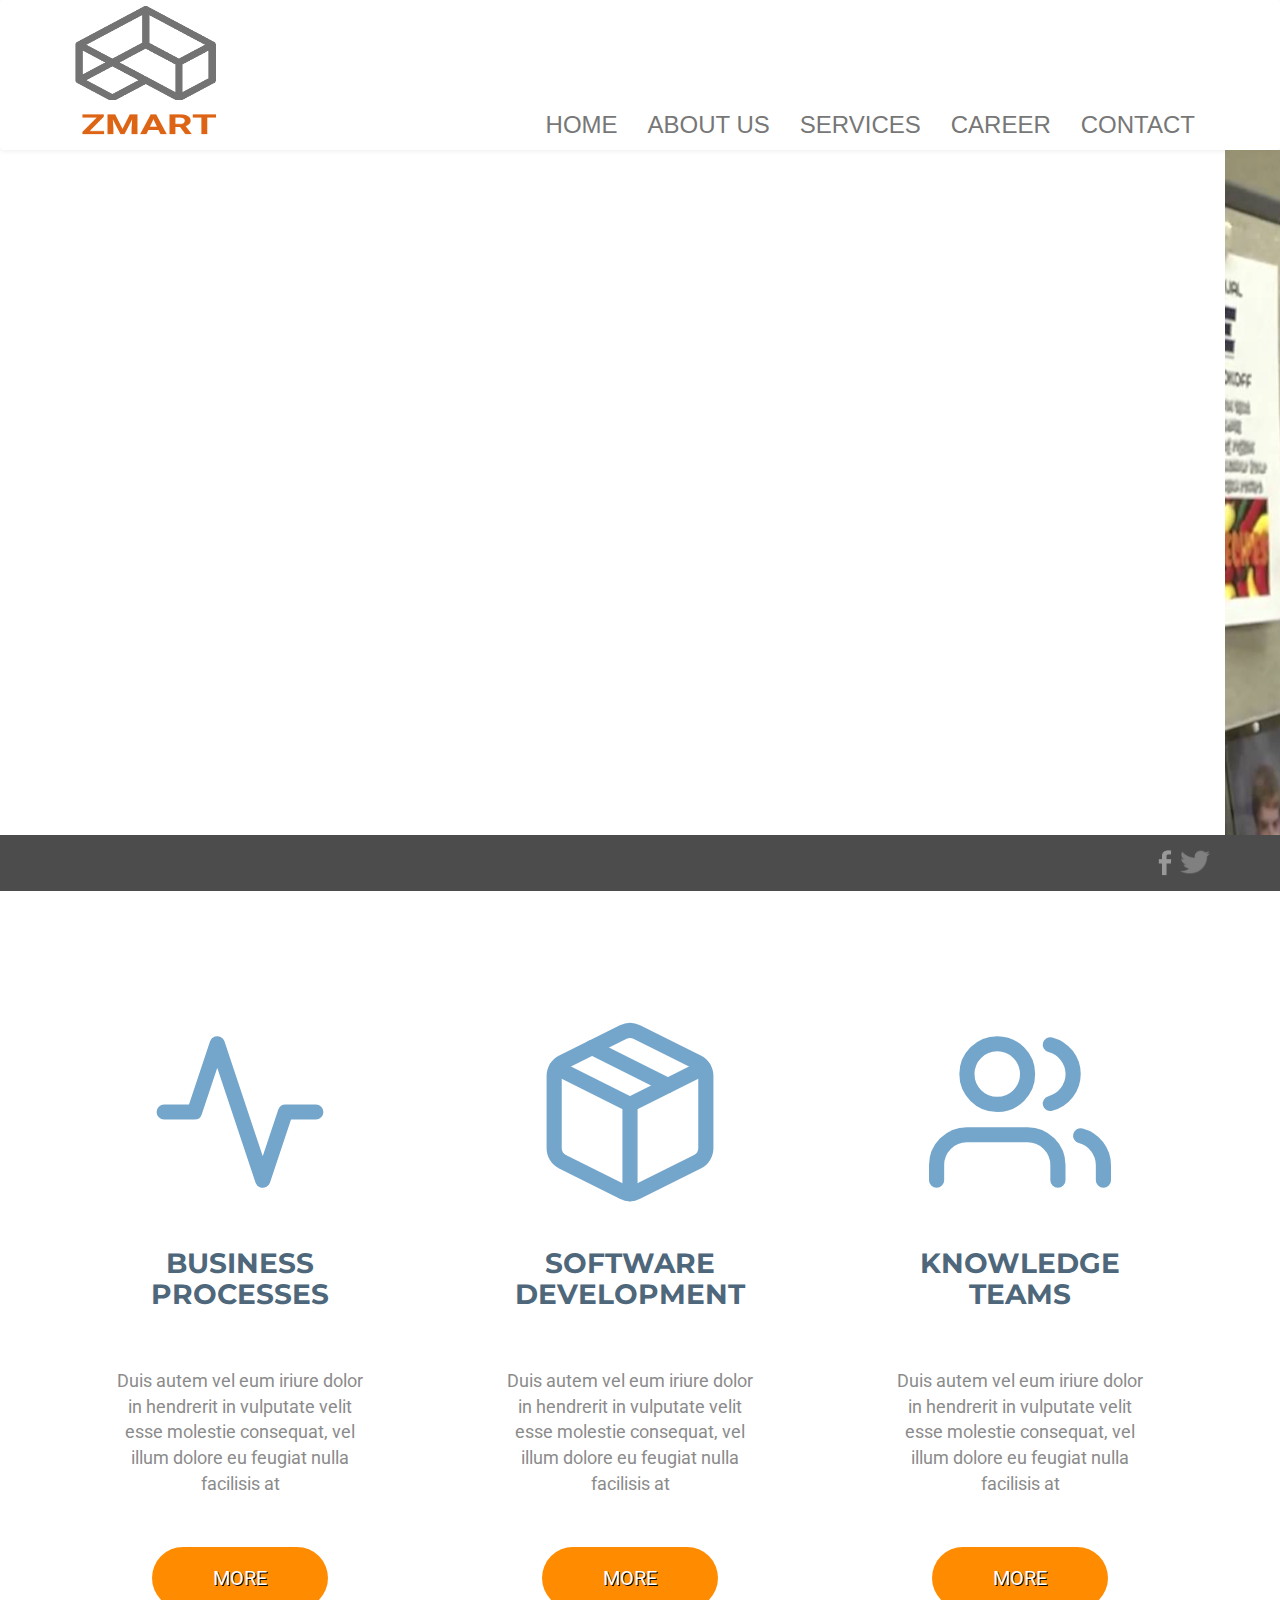
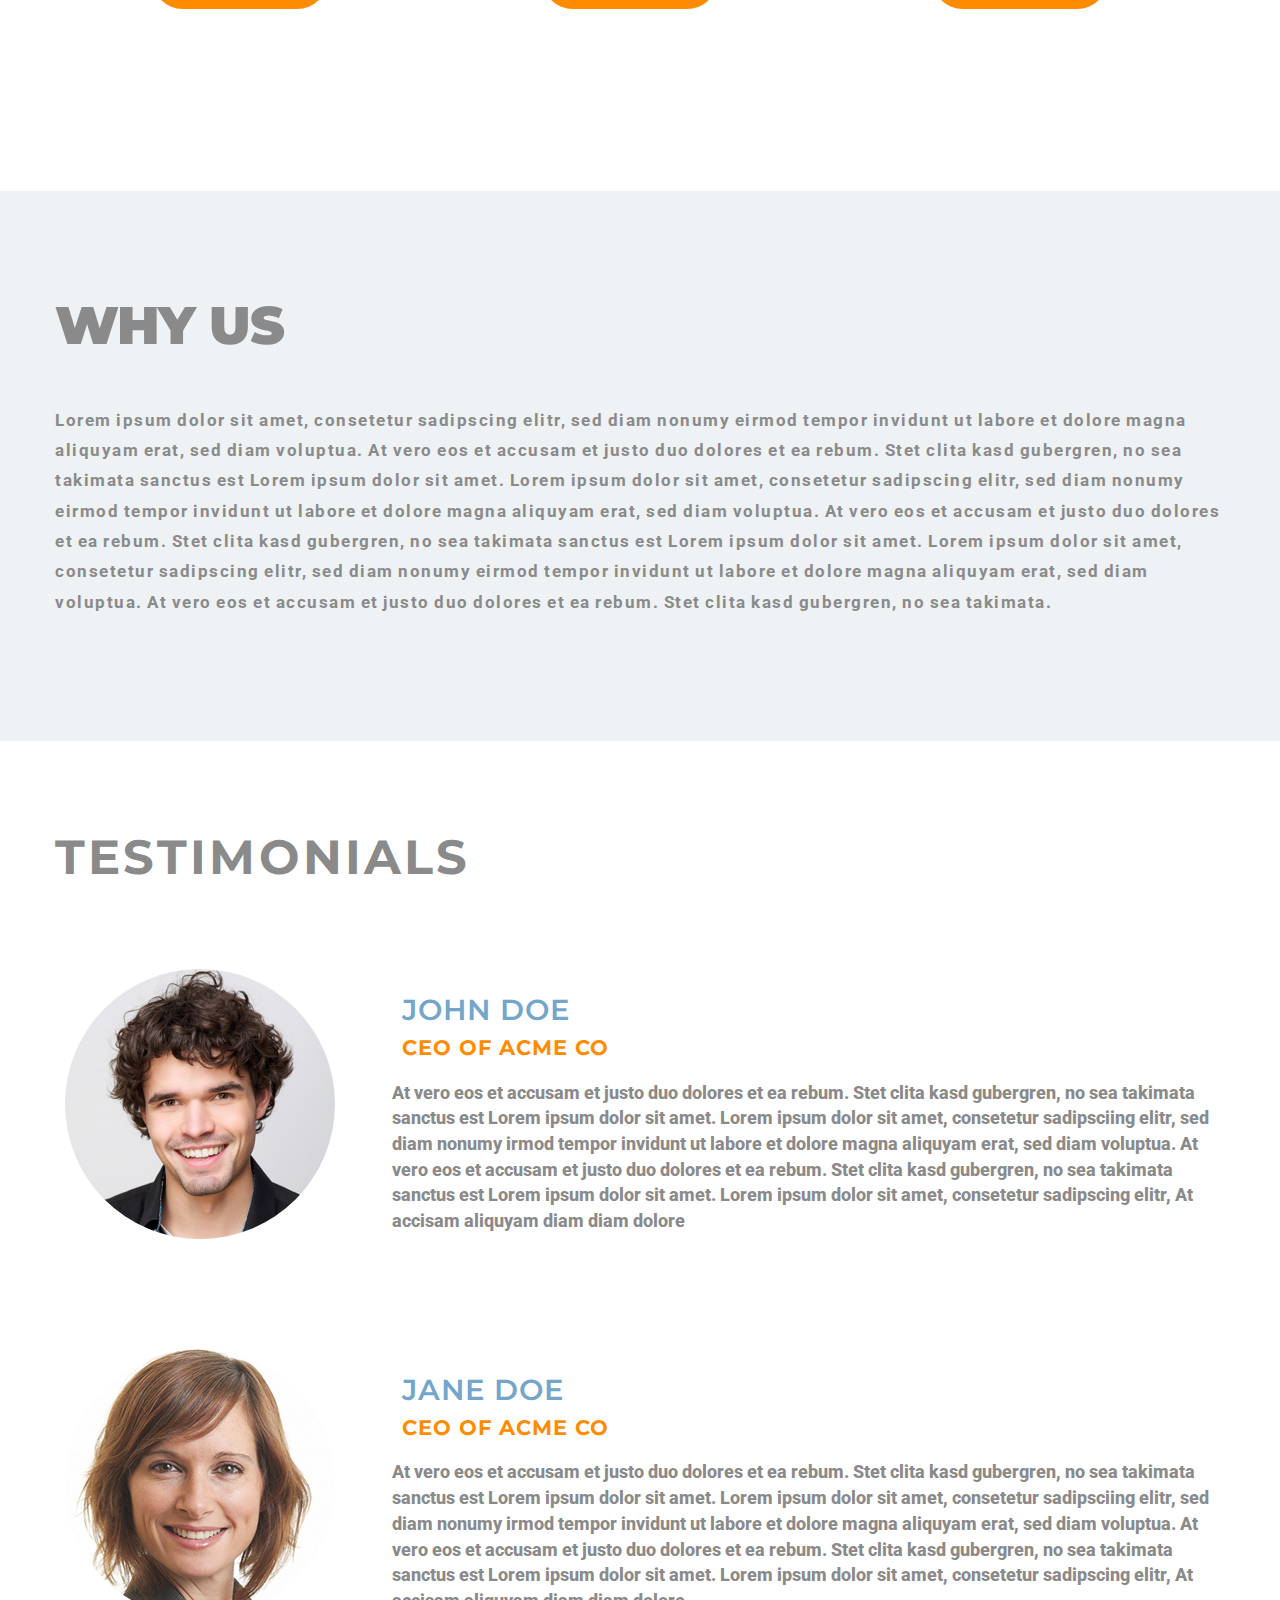
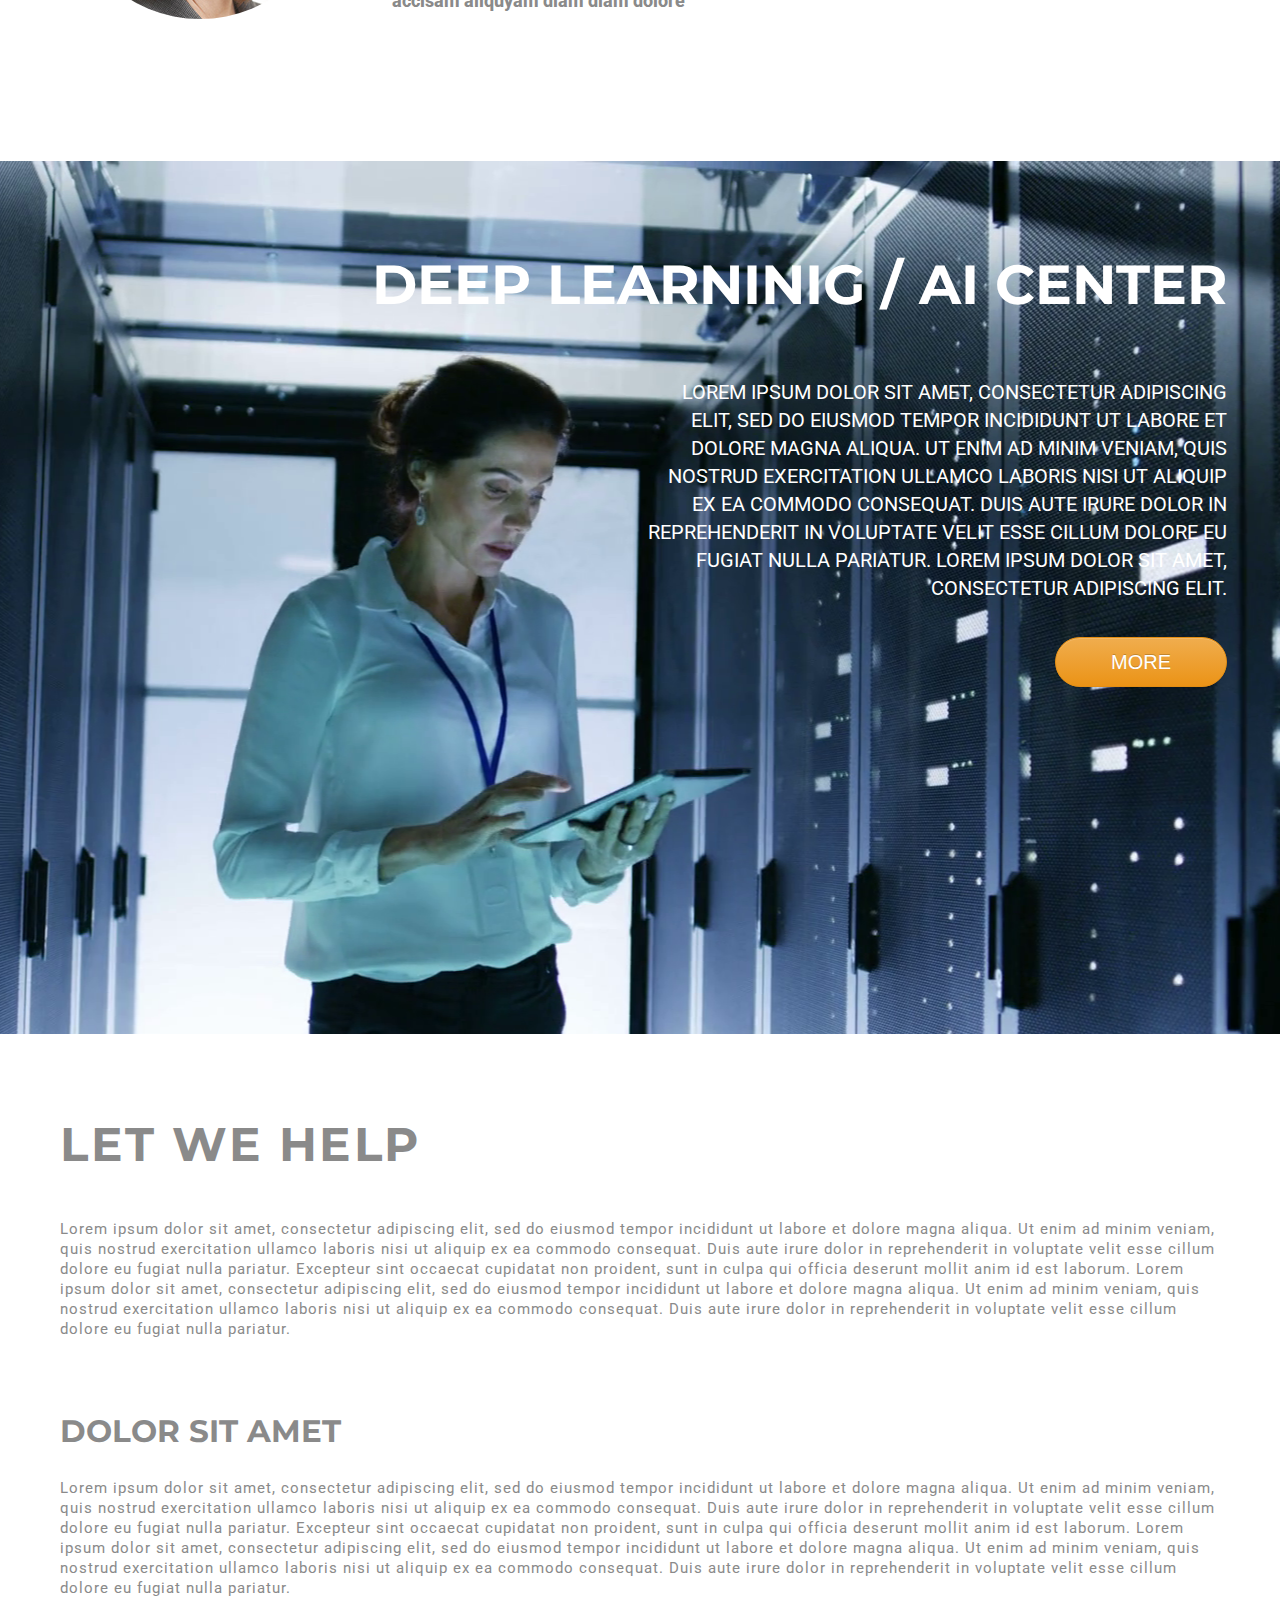
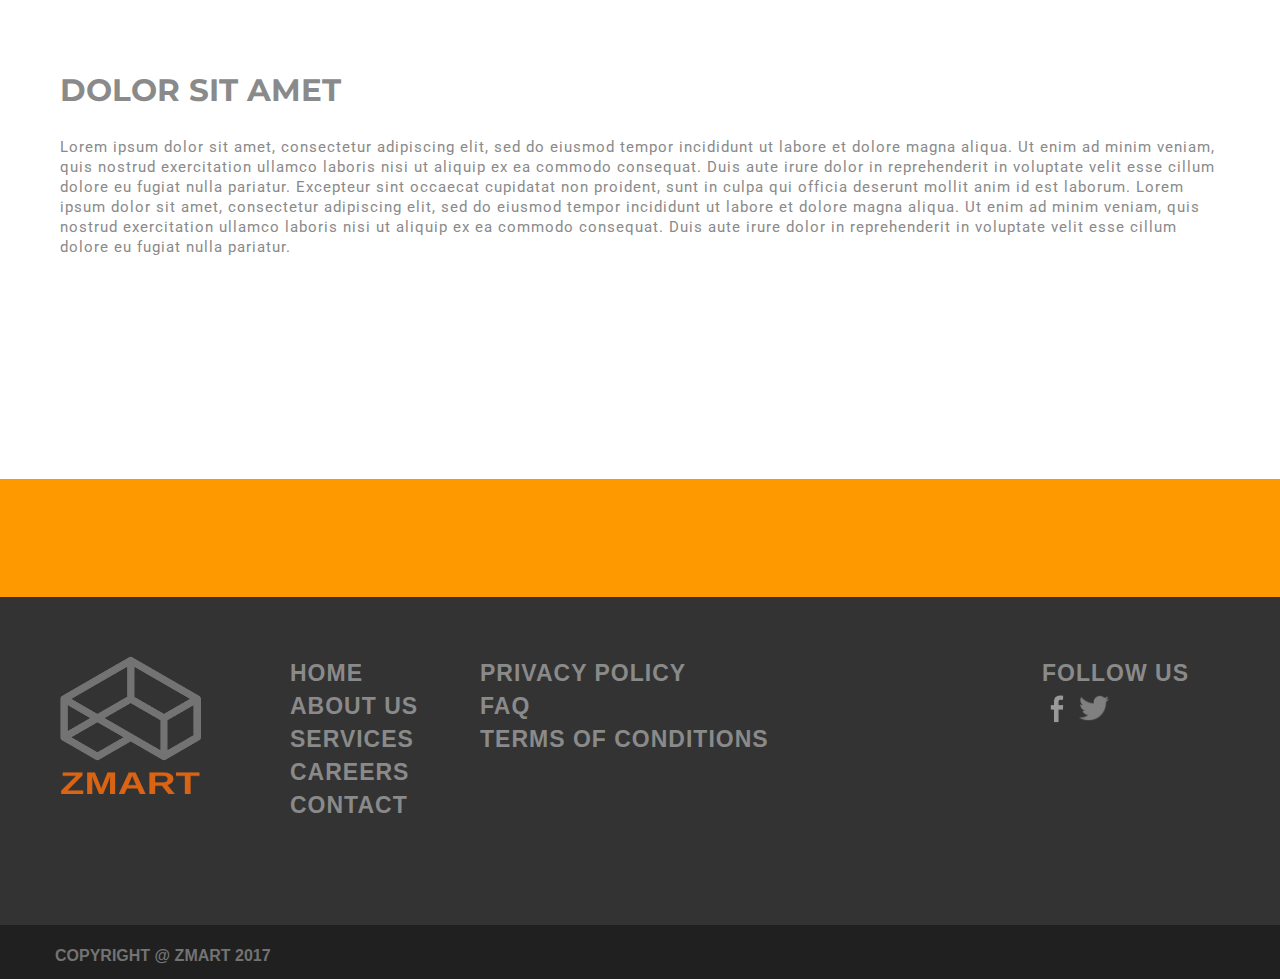
==== commit d99199fb: "New carousel" ====
--- a/index.html
+++ b/index.html
@@ -48,7 +48,7 @@
 <!--Ana's Part-->
 <!-- First DIV-->
 <div class="container-fluid" id="id1">
-    <div class="owl-carousel">
+    <div id="owl-demo" class="owl-carousel">
         <div class="item"><img src="img/slide1.png"></div>
         <div class="item"><img src="img/slide2.png"></div>
         <div class="item"><img src="img/slide3.jpg"></div>
@@ -178,18 +178,23 @@
 <!-- Owl carousel-->
 <script>
     $(document).ready(function() {
-        $(".owl-carousel").owlCarousel(
-            {
-
-                loop              : true,
-                smartSpeed        : 1500,
-                autoplay          : true,
-                autoplayTimeout   : 3000,
-                autoplayHoverPause: true,
-                items             : 1
-
-            }
-        );
+
+        $("#owl-demo").owlCarousel({
+
+            loop           : true,
+            slideSpeed     : 300,
+            paginationSpeed: 400,
+
+            // "singleItem:true" is a shortcut for:
+             items : 1,
+             itemsDesktop : false,
+             itemsDesktopSmall : false,
+             itemsTablet: false,
+             itemsMobile : false
+
+        })
+        ;
+
     });
 </script>
 <!-- Google Analytics: change UA-XXXXX-X to be your site's ID. -->
@@ -197,9 +202,9 @@
     (function(b, o, i, l, e, r) {
         b.GoogleAnalyticsObject = l;
         b[l] || (b[l] =
-                function() {
-                    (b[l].q = b[l].q || []).push(arguments)
-                });
+            function() {
+                (b[l].q = b[l].q || []).push(arguments)
+            });
         b[l].l = +new Date;
         e = o.createElement(i);
         r = o.getElementsByTagName(i)[0];
--- a/css/main.css
+++ b/css/main.css
@@ -196,7 +196,7 @@
   overflow: hidden;
 }
 #id1 .container {
-  position: relative;
+  position: absolute;
   bottom: 430px;
   text-align: right;
   z-index: 3;
@@ -207,8 +207,7 @@
   font-family: Montserrat, sans-serif;
   font-weight: bold;
 }
-#id1 .owl-carousel .item img {
-  object-fit: cover;
+#id1 #owl-demo .item img {
   width: 100%;
   height: 1000px;
 }
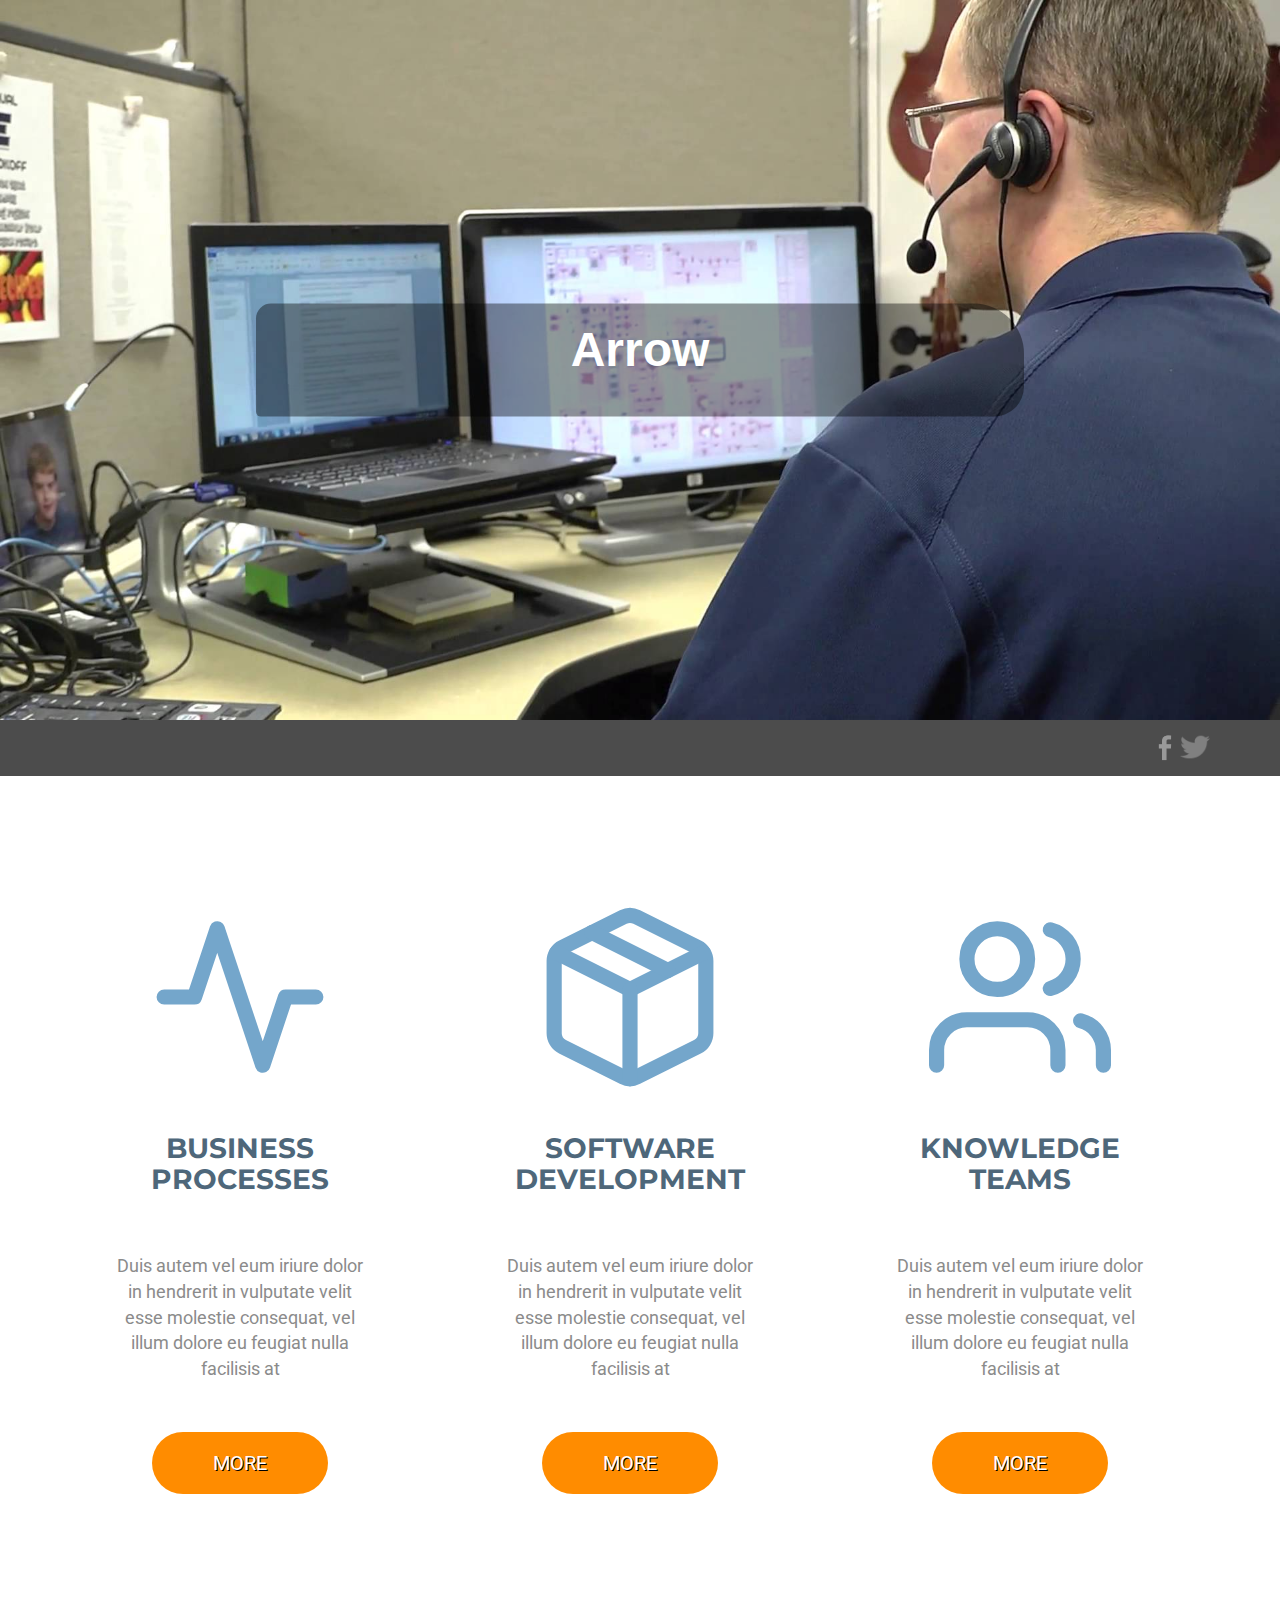
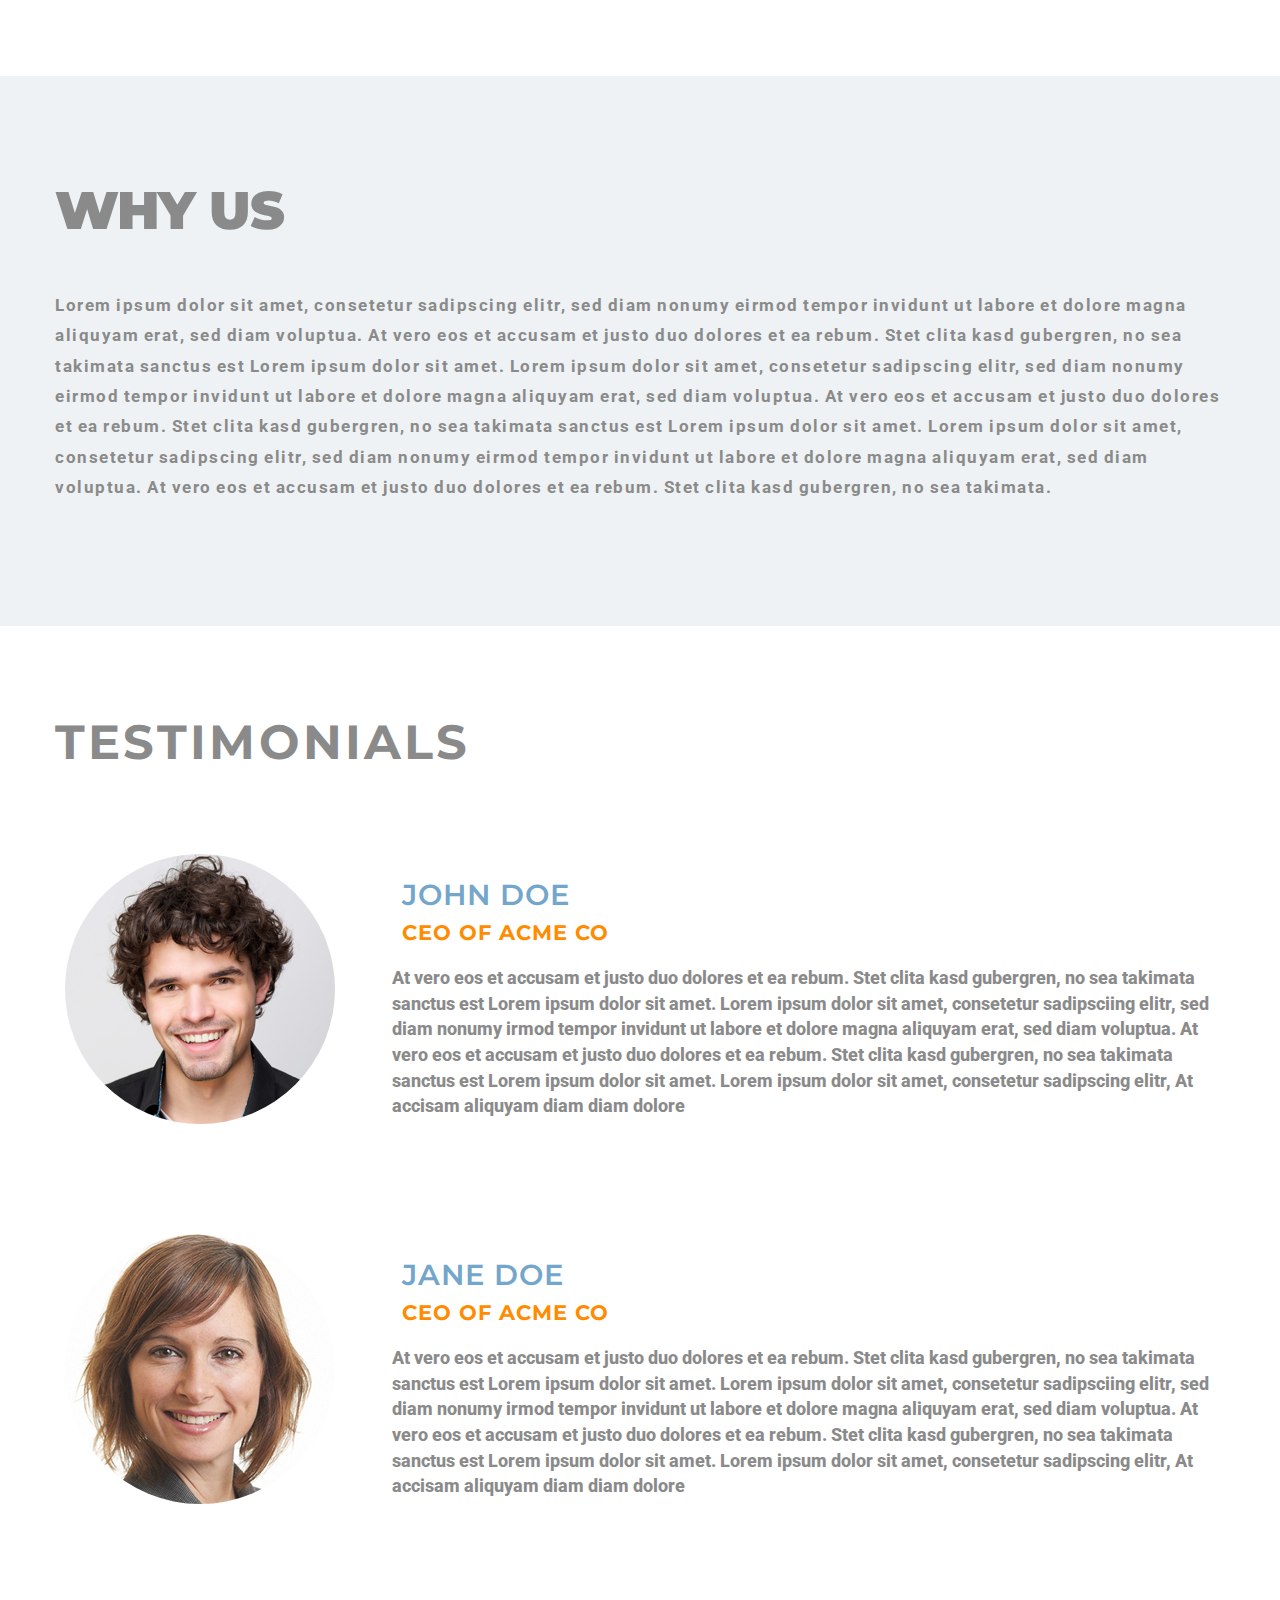
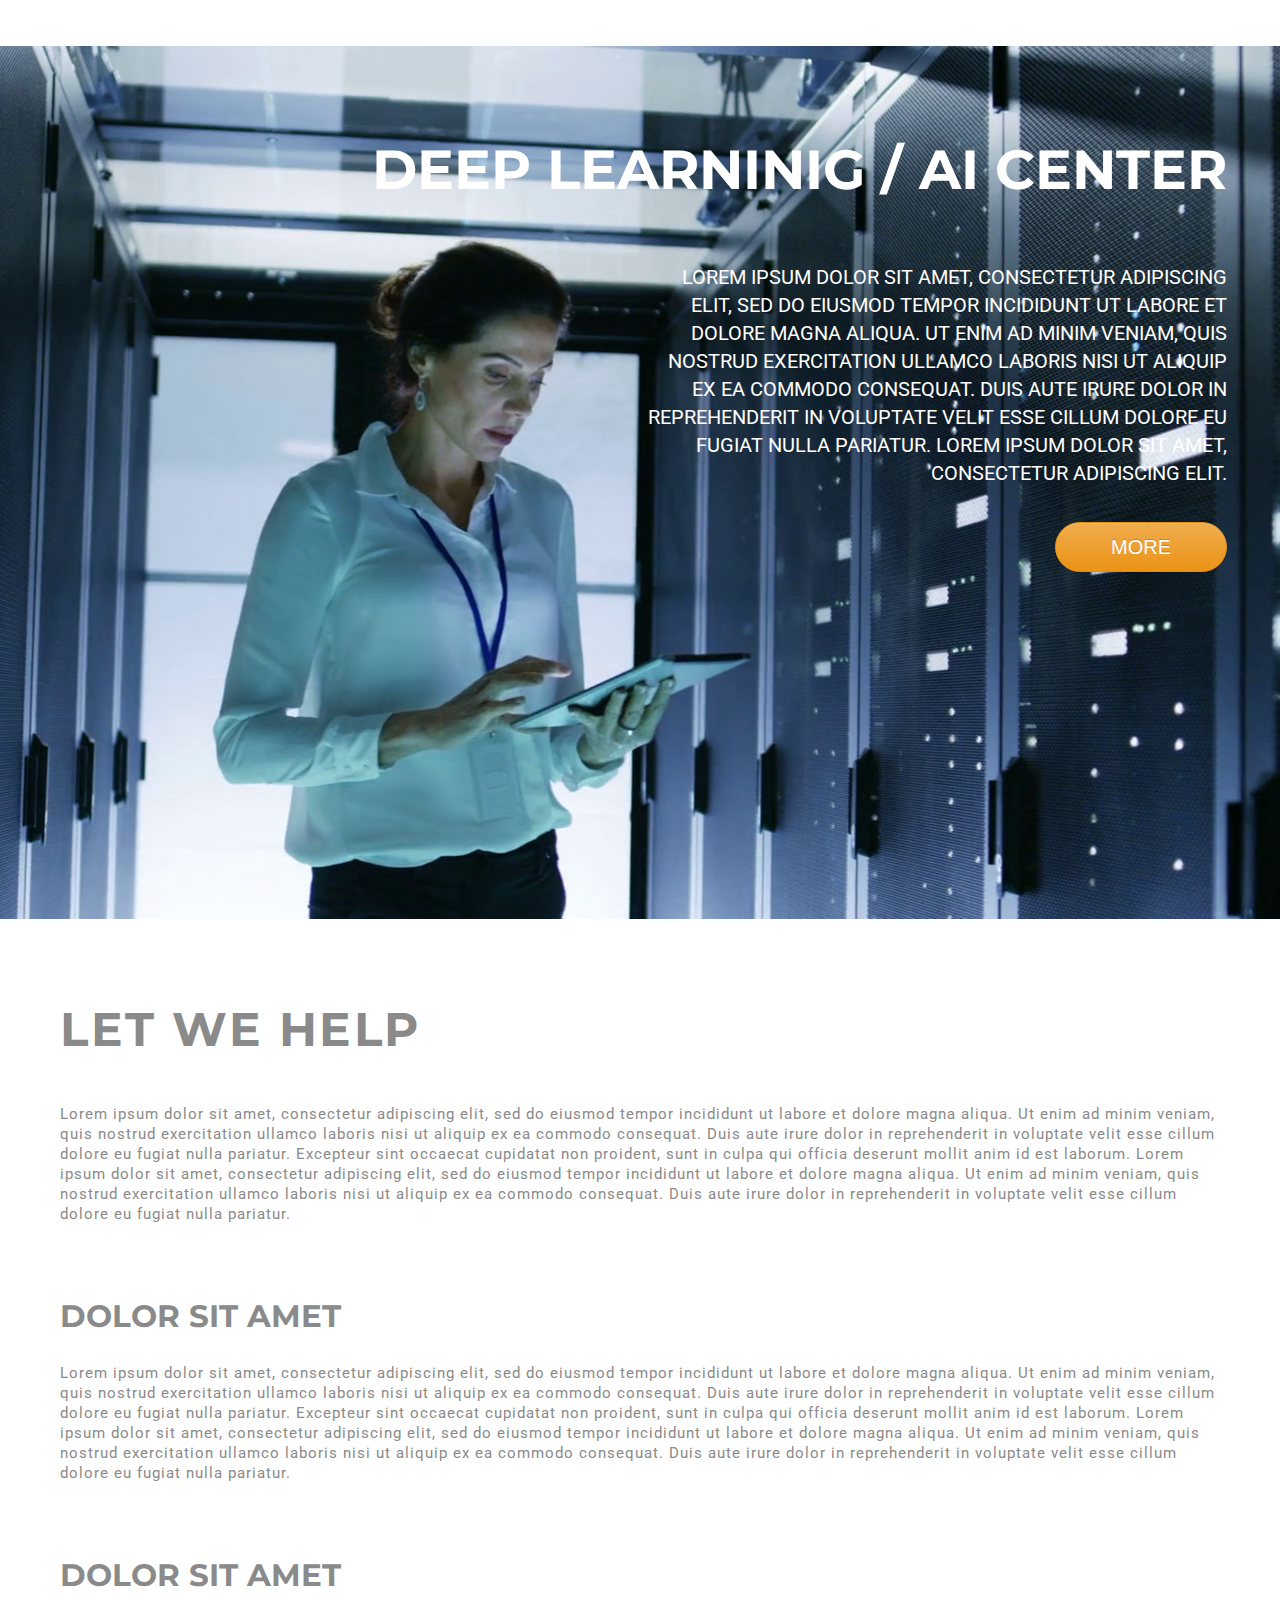
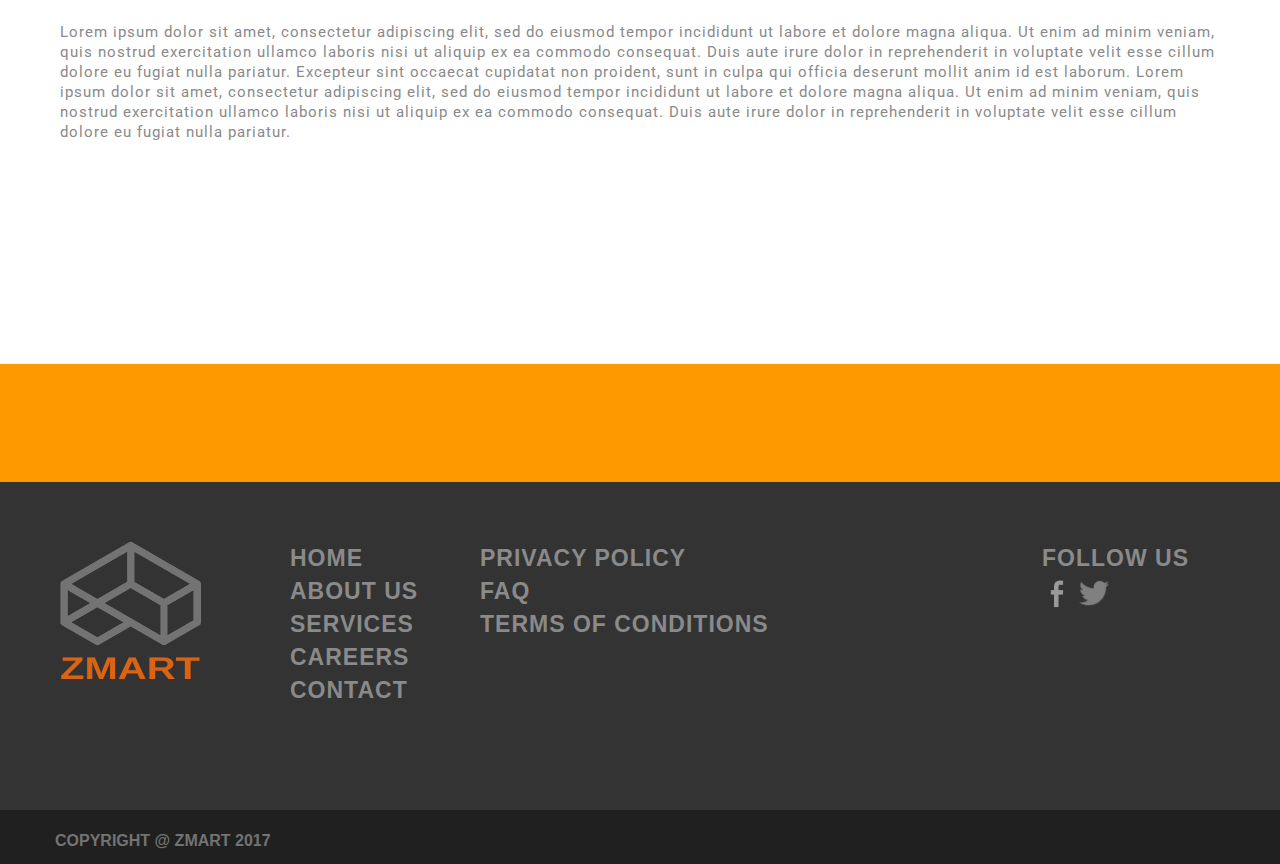
==== commit b813ae78: "Version 0.1" ====
--- a/index.html
+++ b/index.html
@@ -10,7 +10,7 @@
 <head>
     <meta charset="utf-8">
     <meta http-equiv="X-UA-Compatible" content="IE=edge,chrome=1">
-    <title>Marko's</title>
+    <title></title>
     <meta name="description" content="">
     <meta name="viewport" content="width=device-width, initial-scale=1">
     <link rel="shortcut icon" href="img/icons/favicon.ico" type="image/x-icon"/>
@@ -27,134 +27,40 @@
     <link rel="stylesheet" href="css/bootstrap.css">
     <link rel="stylesheet" href="css/bootstrap-theme.css">
     <link rel="stylesheet" href="css/font-awesome.css">
+
+
     <link rel="stylesheet" href="css/owl.carousel.css">
     <link rel="stylesheet" href="css/owl.theme.default.css">
 
+    <link href='https://fonts.googleapis.com/css?family=Montserrat' rel='stylesheet'>
+    <link href='https://fonts.googleapis.com/css?family=Roboto' rel='stylesheet'>
+
     <link rel="stylesheet" href="css/main.css">
 
-    <link href='https://fonts.googleapis.com/css?family=Montserrat' rel='stylesheet'>
-    <link href='https://fonts.googleapis.com/css?family=Roboto' rel='stylesheet'>
 </head>
+<body>
 
-<body>
 <div class="media-checker"></div>
 <!--[if lt IE 8]>
 <p class="browserupgrade">You are using an <strong>outdated</strong> browser. Please <a href="http://browsehappy.com/">upgrade your browser</a> to improve your experience.</p>
 <![endif]-->
 
+
 <!--Header's Part-->
-<div class="head-content-wrapper"></div>
+<!--div class="head-content-wrapper"></div>-->
+<!--<div class="container-fluid" id="id1">-->
+    <!--<div class="owl-carousel">-->
+        <!--<div class="item"><img src="img/slide1.png"></div>-->
+        <!--<div class="item"><img src="img/slide2.png"></div>-->
+        <!--<div class="item"><img src="img/slide3.jpg"></div>-->
+    <!--</div>-->
+    <!--<div class="container">-->
+        <!--<div class="owl-text">DO IT ZMARTER</div>-->
+    <!--</div>-->
+<!--</div>-->
+<!--Ana's Part-->
+<div class="contentOne"></div>
 
-<!--Ana's Part-->
-<!-- First DIV-->
-<div class="container-fluid" id="id1">
-    <div id="owl-demo" class="owl-carousel">
-        <div class="item"><img src="img/slide1.png"></div>
-        <div class="item"><img src="img/slide2.png"></div>
-        <div class="item"><img src="img/slide3.jpg"></div>
-    </div>
-
-</div>
-
-<!-- Second DIV-->
-<div class="container-fluid" id="id2">
-    <div class="container">
-
-        <div class="row">
-            <div class="col-lg-12">
-
-                <ul class="list-style" style="display: inline;">
-                    <li><a href="https://twitter.com"><img id="p1" src="img/twitter.png" alt="twitter" width="30px" height="28px"></a></li>
-                    <li><a href="https://facebook.com"><img id="p2" src="img/facebook.png" alt="facebook" width="30px" height="28px"></a></li>
-
-                </ul>
-
-            </div>
-        </div>
-
-
-    </div>
-</div>
-
-<!-- Third DIV-->
-<div class=container-fluid" id="id3">
-    <div class="container">
-        <div class="row" style="position: relative">
-
-            <div class="col-lg-4 col-xs-12">
-                <div class="jumbotron">
-                    <div class="card text-center">
-
-                        <svg xmlns="http://www.w3.org/2000/svg" width="70%" height="70%" viewBox="0 0 24 24" fill="none"
-                             stroke="#74a6cb" stroke-width="2" stroke-linecap="round" stroke-linejoin="round"
-                             class="feather feather-activity">
-                            <polyline points="22 12 18 12 15 21 9 3 6 12 2 12"></polyline>
-                        </svg>
-                        <div class="card-body">
-                            <h4 class="card-title"><b>BUSINESS PROCESSES</b></h4>
-                            <p class="card-text">Duis autem vel eum iriure dolor in hendrerit in vulputate velit esse molestie consequat,
-                                                 vel illum dolore eu feugiat nulla facilisis
-                                                 at
-                            </p>
-                            <a href="#" class="btn">MORE</a>
-                        </div>
-                    </div>
-                </div>
-            </div>
-            <div class="col-lg-4 col-xs-12">
-                <div class="jumbotron">
-                    <div class="card text-center">
-
-                        <svg xmlns="http://www.w3.org/2000/svg" width="70%" height="70%" viewBox="0 0 24 24" fill="none"
-                             stroke="#74a6cb" stroke-width="2" stroke-linecap="round" stroke-linejoin="round"
-                             class="feather feather-package">
-                            <path d="M12.89 1.45l8 4A2 2 0 0 1 22 7.24v9.53a2 2 0 0 1-1.11 1.79l-8 4a2 2 0 0 1-1.79 0l-8-4a2 2 0 0 1-1.1-1.8V7.24a2 2 0 0 1 1.11-1.79l8-4a2 2 0 0 1 1.78 0z"></path>
-
-                            <polyline points="2.32 6.16 12 11 21.68 6.16"></polyline>
-
-                            <line x1="12" y1="22.76" x2="12" y2="11"></line>
-
-                            <line x1="7" y1="3.5" x2="17" y2="8.5"></line>
-                        </svg>
-                        <div class="card-body">
-                            <h4 class="card-title"><b>SOFTWARE DEVELOPMENT</b></h4>
-                            <p class="card-text">Duis autem vel eum iriure dolor in hendrerit in vulputate velit esse molestie consequat,
-                                                 vel illum dolore eu feugiat nulla facilisis
-                                                 at
-                            </p>
-                            <a href="#" class="btn">MORE</a>
-                        </div>
-                    </div>
-                </div>
-            </div>
-
-            <div class="col-lg-4 col-xs-12">
-                <div class="jumbotron">
-                    <div class="card text-center">
-                        <svg xmlns="http://www.w3.org/2000/svg" class="feather feather-users" fill="none"
-                             stroke="#74a6cb" stroke-linecap="round" stroke-linejoin="round" stroke-width="2"
-                             viewBox="0 0 24 24" width="70%" height="70%">
-                            <path d="M 17 21 v -2 a 4 4 0 0 0 -4 -4 H 5 a 4 4 0 0 0 -4 4 v 2"/>
-                            <circle cx="9" cy="7" r="4"/>
-                            <path d="M 23 21 v -2 a 4 4 0 0 0 -3 -3.87"/>
-                            <path d="M 16 3.13 a 4 4 0 0 1 0 7.75"/>
-                        </svg>
-
-                        <div class="card-body">
-                            <h4 class="card-title"><b>KNOWLEDGE TEAMS</b></h4>
-                            <p class="card-text">Duis autem vel eum iriure dolor in hendrerit in vulputate velit esse molestie consequat,
-                                                 vel illum dolore eu feugiat nulla facilisis
-                                                 at
-                            </p>
-                            <a href="#" class="btn">MORE</a>
-                        </div>
-                    </div>
-                </div>
-            </div>
-        </div>
-    </div>
-
-</div>
 
 <!--Raco's Part-->
 <div class="contentTwo"></div>
@@ -168,43 +74,24 @@
 <div class="footer-content-wrapper"></div>
 
 
-<script src="js/vendor/jquery-1.11.2.min.js"></script>
+
+<script>window.jQuery || document.write('<script src="js/vendor/jquery-1.11.2.min.js"><\/script>')</script>
+
+<script src="js/vendor/owl.carousel.js"></script>
+
 <script src="js/vendor/bootstrap.js"></script>
 <script src="js/vendor/modernizr-2.8.3-respond-1.4.2.min.js"></script>
-<script src="js/vendor/owl.carousel.js"></script>
 <script src="js/common/utilities.js"></script>
 <script src="js/main.js"></script>
 
-<!-- Owl carousel-->
-<script>
-    $(document).ready(function() {
-
-        $("#owl-demo").owlCarousel({
-
-            loop           : true,
-            slideSpeed     : 300,
-            paginationSpeed: 400,
-
-            // "singleItem:true" is a shortcut for:
-             items : 1,
-             itemsDesktop : false,
-             itemsDesktopSmall : false,
-             itemsTablet: false,
-             itemsMobile : false
-
-        })
-        ;
-
-    });
-</script>
 <!-- Google Analytics: change UA-XXXXX-X to be your site's ID. -->
 <script>
     (function(b, o, i, l, e, r) {
         b.GoogleAnalyticsObject = l;
         b[l] || (b[l] =
-            function() {
-                (b[l].q = b[l].q || []).push(arguments)
-            });
+                function() {
+                    (b[l].q = b[l].q || []).push(arguments)
+                });
         b[l].l = +new Date;
         e = o.createElement(i);
         r = o.getElementsByTagName(i)[0];
@@ -214,5 +101,8 @@
     ga('create', 'UA-XXXXX-X', 'auto');
     ga('send', 'pageview');
 </script>
+
+
+
 </body>
 </html>
--- a/css/main.css
+++ b/css/main.css
@@ -184,33 +184,71 @@
   cursor: pointer;
 }
 .head-content-wrapper .navbar .container-fluid .container .row #menubar #navbar3 .nav li {
+  font-family: 'Montserrat';
   text-align: center;
 }
 .head-content-wrapper .navbar .container-fluid .container .row #menubar #navbar3 .nav li a:hover {
   color: #ff7f00;
 }
+.owl-carousel .item {
+  min-height: 500px;
+  background-color: blue;
+  color: white;
+}
+.owl-text-overlay {
+  position: absolute;
+  text-align: center;
+  width: 60%;
+  top: 50%;
+  transform: translateY(-50%);
+  left: 0;
+  right: 0;
+  margin-left: auto;
+  margin-right: auto;
+  color: #fff;
+  background-color: rgba(0, 0, 0, 0.4);
+  background: rgba(0, 0, 0, 0.4);
+  padding-bottom: 20px;
+  font-family: "Open Sans", sans-serif;
+  border-radius: 15px 50px 30px 5px;
+}
+h2.owl-title {
+  font-size: 48px;
+  font-weight: bold;
+  margin-bottom: 20px;
+}
 /*ID1 DIV*/
-#id1 {
+/*#id1 {
   padding: 0;
   height: 685px;
   overflow: hidden;
-}
-#id1 .container {
-  position: absolute;
-  bottom: 430px;
-  text-align: right;
-  z-index: 3;
-}
-#id1 .container .owl-text {
-  font-size: 58pt;
-  color: white;
-  font-family: Montserrat, sans-serif;
-  font-weight: bold;
-}
-#id1 #owl-demo .item img {
-  width: 100%;
-  height: 1000px;
-}
+  .owl-carousel {
+    background-color: yellow;
+    .item {
+      img {
+        //object-fit: cover;
+        width: 100%;
+        height: 1000px;
+
+      }
+    }
+  }
+
+  .container {
+    position: relative;
+    bottom: 430px;
+    text-align: right;
+    z-index: 3;
+    .owl-text {
+      font-size: 58pt;
+      color: white;
+      font-family: Montserrat, sans-serif;
+      font-weight: bold;
+    }
+  }
+
+}
+*/
 /*ID2 DIV*/
 #id2 {
   background: #4c4c4c;
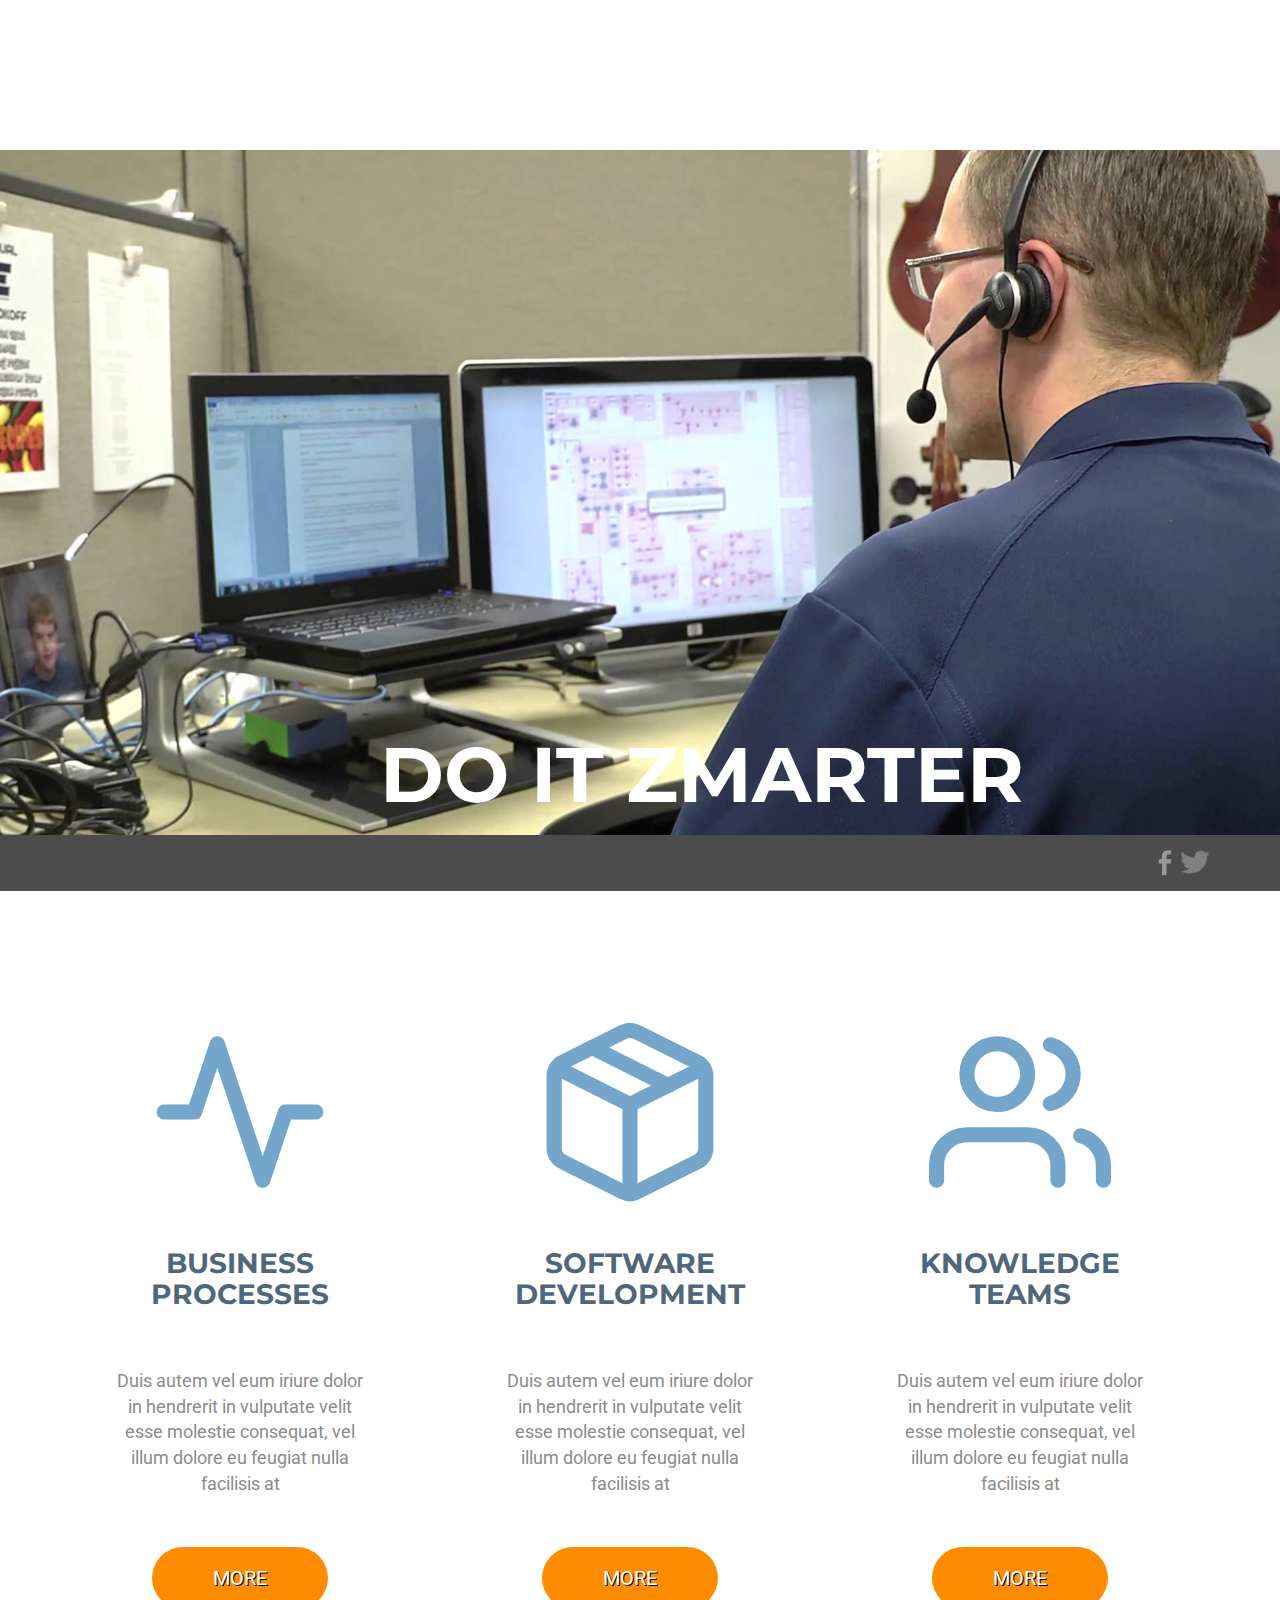
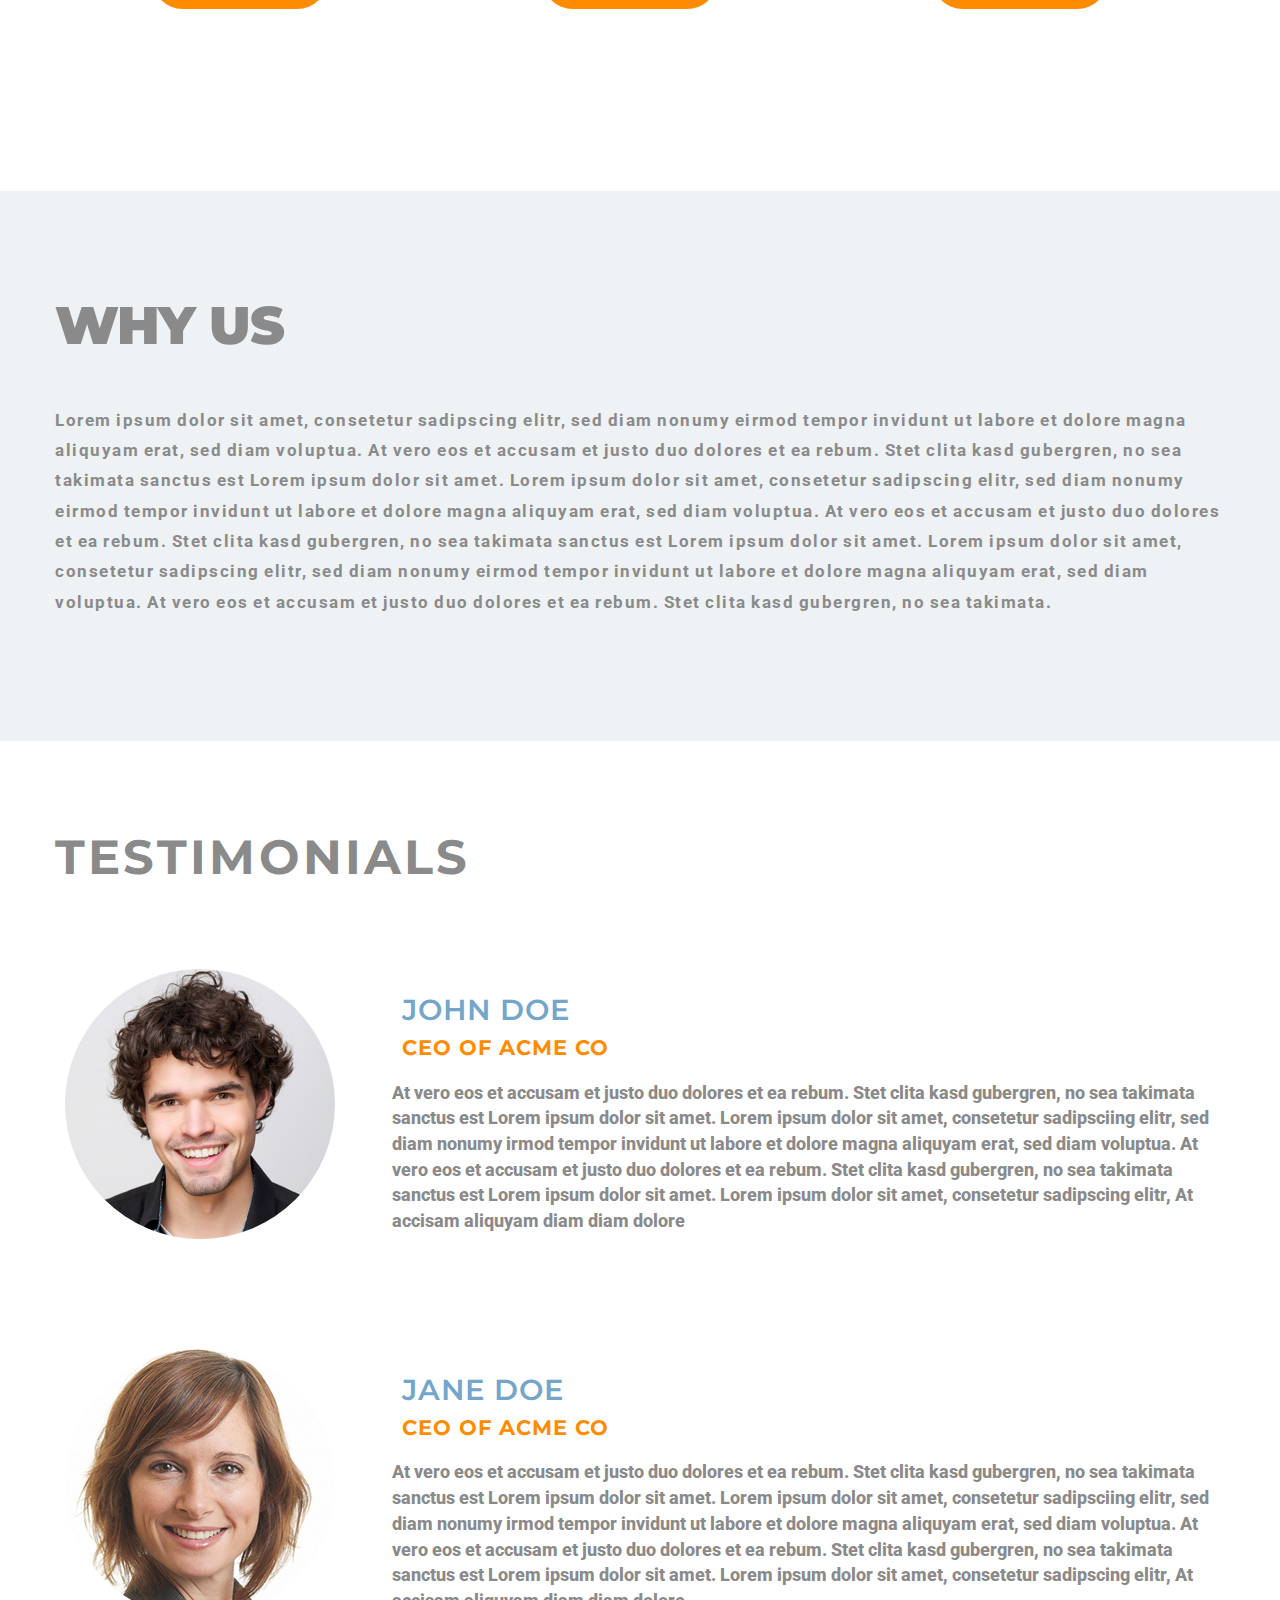
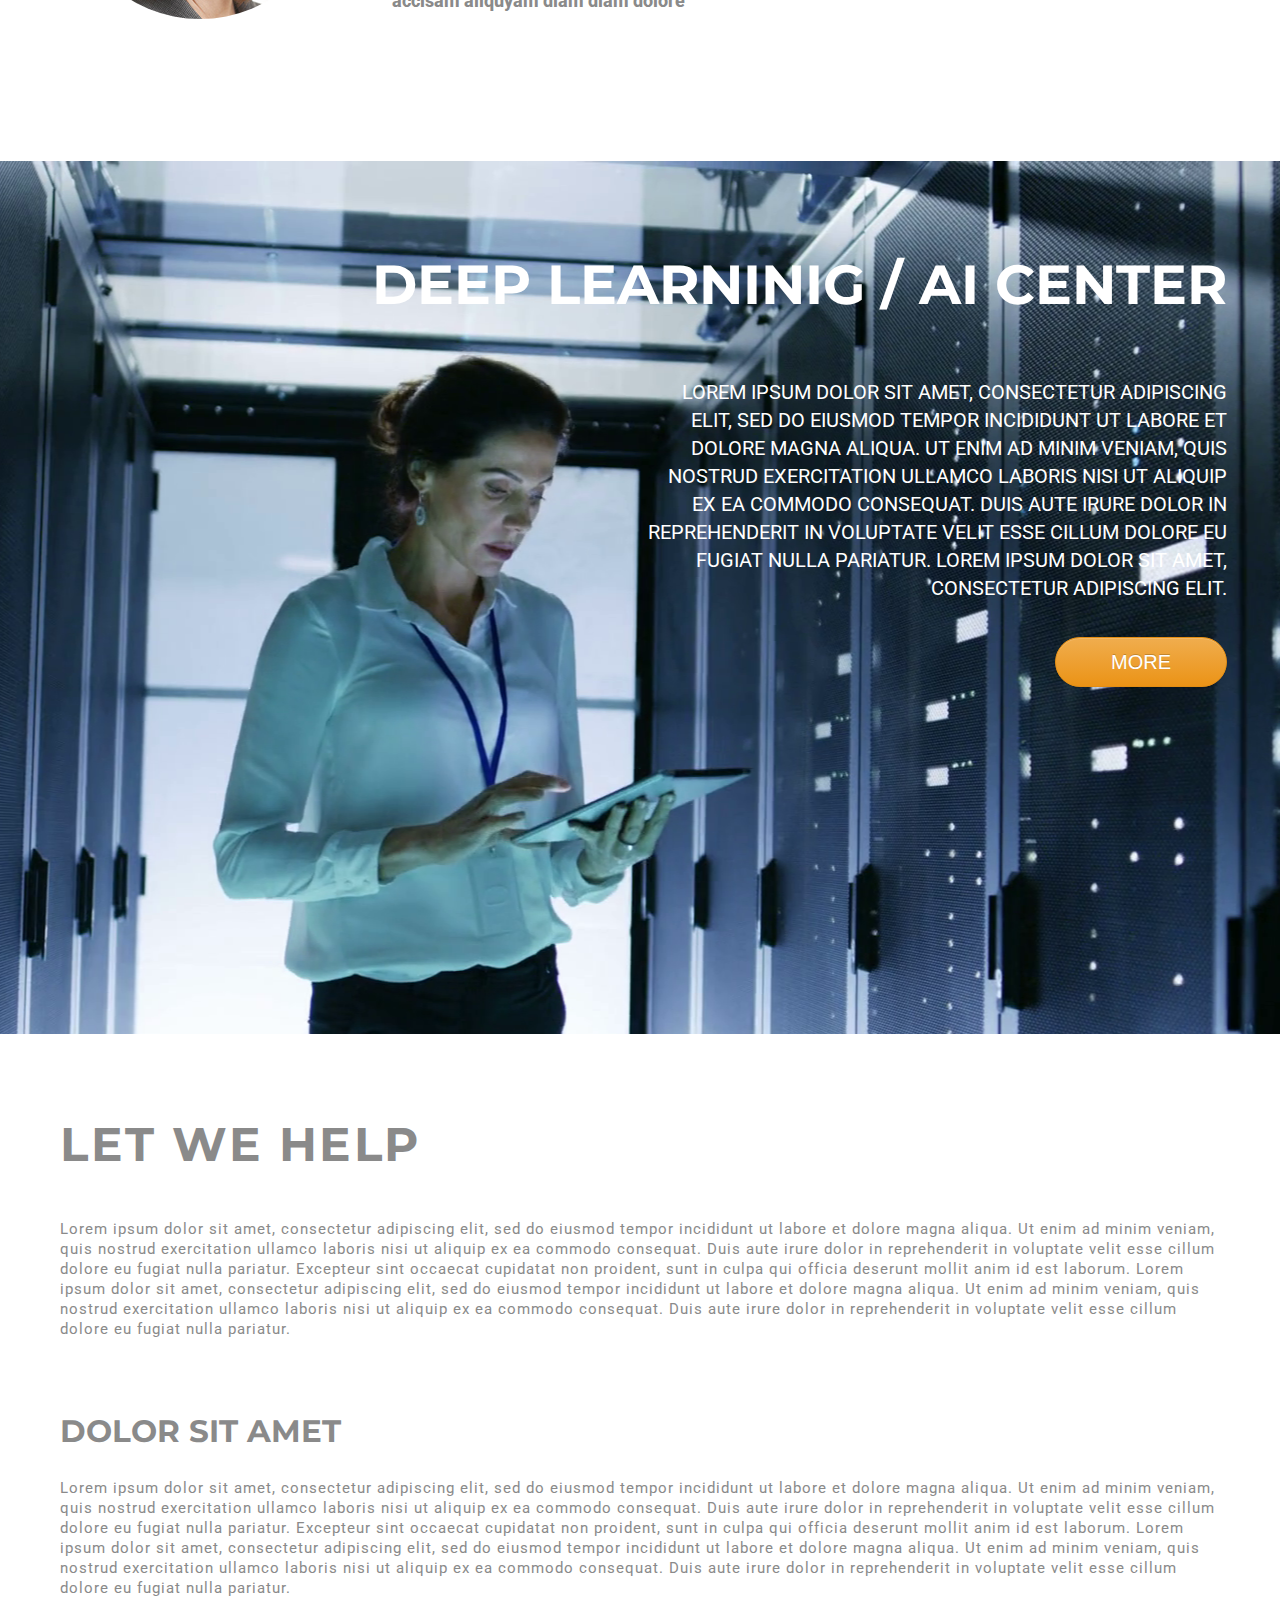
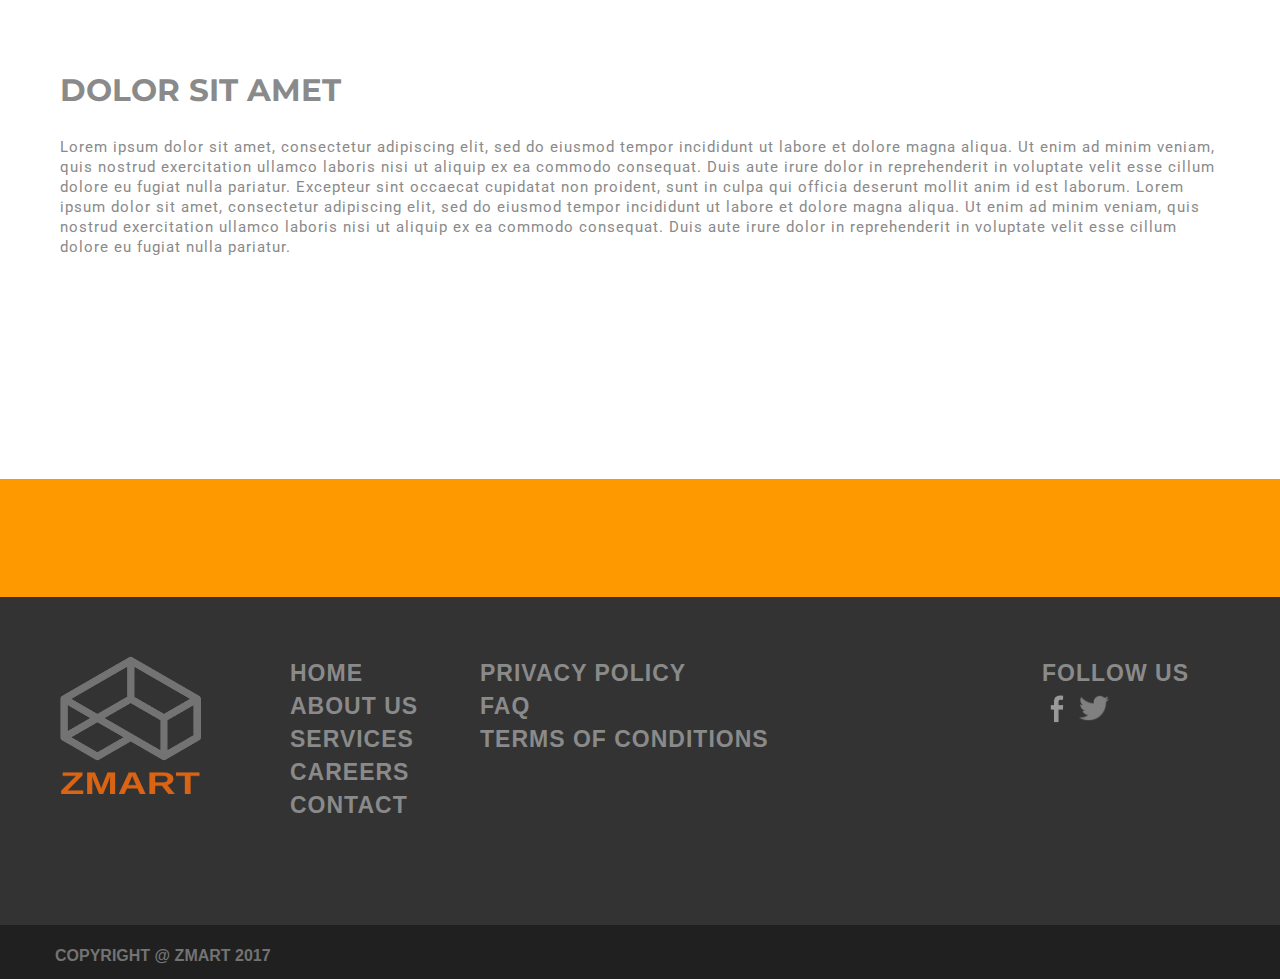
==== commit 55666e3a: "Remove comments." ====
--- a/index.html
+++ b/index.html
@@ -28,7 +28,6 @@
     <link rel="stylesheet" href="css/bootstrap-theme.css">
     <link rel="stylesheet" href="css/font-awesome.css">
 
-
     <link rel="stylesheet" href="css/owl.carousel.css">
     <link rel="stylesheet" href="css/owl.theme.default.css">
 
@@ -45,19 +44,9 @@
 <p class="browserupgrade">You are using an <strong>outdated</strong> browser. Please <a href="http://browsehappy.com/">upgrade your browser</a> to improve your experience.</p>
 <![endif]-->
 
+<!--Header's Part-->
+<div class="head-content-wrapper"></div>
 
-<!--Header's Part-->
-<!--div class="head-content-wrapper"></div>-->
-<!--<div class="container-fluid" id="id1">-->
-    <!--<div class="owl-carousel">-->
-        <!--<div class="item"><img src="img/slide1.png"></div>-->
-        <!--<div class="item"><img src="img/slide2.png"></div>-->
-        <!--<div class="item"><img src="img/slide3.jpg"></div>-->
-    <!--</div>-->
-    <!--<div class="container">-->
-        <!--<div class="owl-text">DO IT ZMARTER</div>-->
-    <!--</div>-->
-<!--</div>-->
 <!--Ana's Part-->
 <div class="contentOne"></div>
 
@@ -73,12 +62,9 @@
 <!--Footer's Part-->
 <div class="footer-content-wrapper"></div>
 
-
-
 <script>window.jQuery || document.write('<script src="js/vendor/jquery-1.11.2.min.js"><\/script>')</script>
 
 <script src="js/vendor/owl.carousel.js"></script>
-
 <script src="js/vendor/bootstrap.js"></script>
 <script src="js/vendor/modernizr-2.8.3-respond-1.4.2.min.js"></script>
 <script src="js/common/utilities.js"></script>
@@ -102,7 +88,5 @@
     ga('send', 'pageview');
 </script>
 
-
-
 </body>
 </html>
--- a/css/main.css
+++ b/css/main.css
@@ -190,14 +190,17 @@
 .head-content-wrapper .navbar .container-fluid .container .row #menubar #navbar3 .nav li a:hover {
   color: #ff7f00;
 }
-.owl-carousel .item {
-  min-height: 500px;
-  background-color: blue;
+/*ID1 DIV*/
+#id1 {
+  padding: 0;
+  height: 685px;
+  overflow: hidden;
+}
+#id1 .owl-carousel .item {
   color: white;
 }
-.owl-text-overlay {
+#id1 .owl-text-overlay {
   position: absolute;
-  text-align: center;
   width: 60%;
   top: 50%;
   transform: translateY(-50%);
@@ -206,49 +209,18 @@
   margin-left: auto;
   margin-right: auto;
   color: #fff;
-  background-color: rgba(0, 0, 0, 0.4);
-  background: rgba(0, 0, 0, 0.4);
-  padding-bottom: 20px;
-  font-family: "Open Sans", sans-serif;
+  text-align: right;
+  top: 650px;
+  padding-bottom: 50px;
+  font-family: Montserrat, sans-serif;
+  font-weight: bold;
   border-radius: 15px 50px 30px 5px;
 }
-h2.owl-title {
-  font-size: 48px;
+#id1 h2.owl-title {
+  font-size: 58pt;
   font-weight: bold;
   margin-bottom: 20px;
 }
-/*ID1 DIV*/
-/*#id1 {
-  padding: 0;
-  height: 685px;
-  overflow: hidden;
-  .owl-carousel {
-    background-color: yellow;
-    .item {
-      img {
-        //object-fit: cover;
-        width: 100%;
-        height: 1000px;
-
-      }
-    }
-  }
-
-  .container {
-    position: relative;
-    bottom: 430px;
-    text-align: right;
-    z-index: 3;
-    .owl-text {
-      font-size: 58pt;
-      color: white;
-      font-family: Montserrat, sans-serif;
-      font-weight: bold;
-    }
-  }
-
-}
-*/
 /*ID2 DIV*/
 #id2 {
   background: #4c4c4c;
